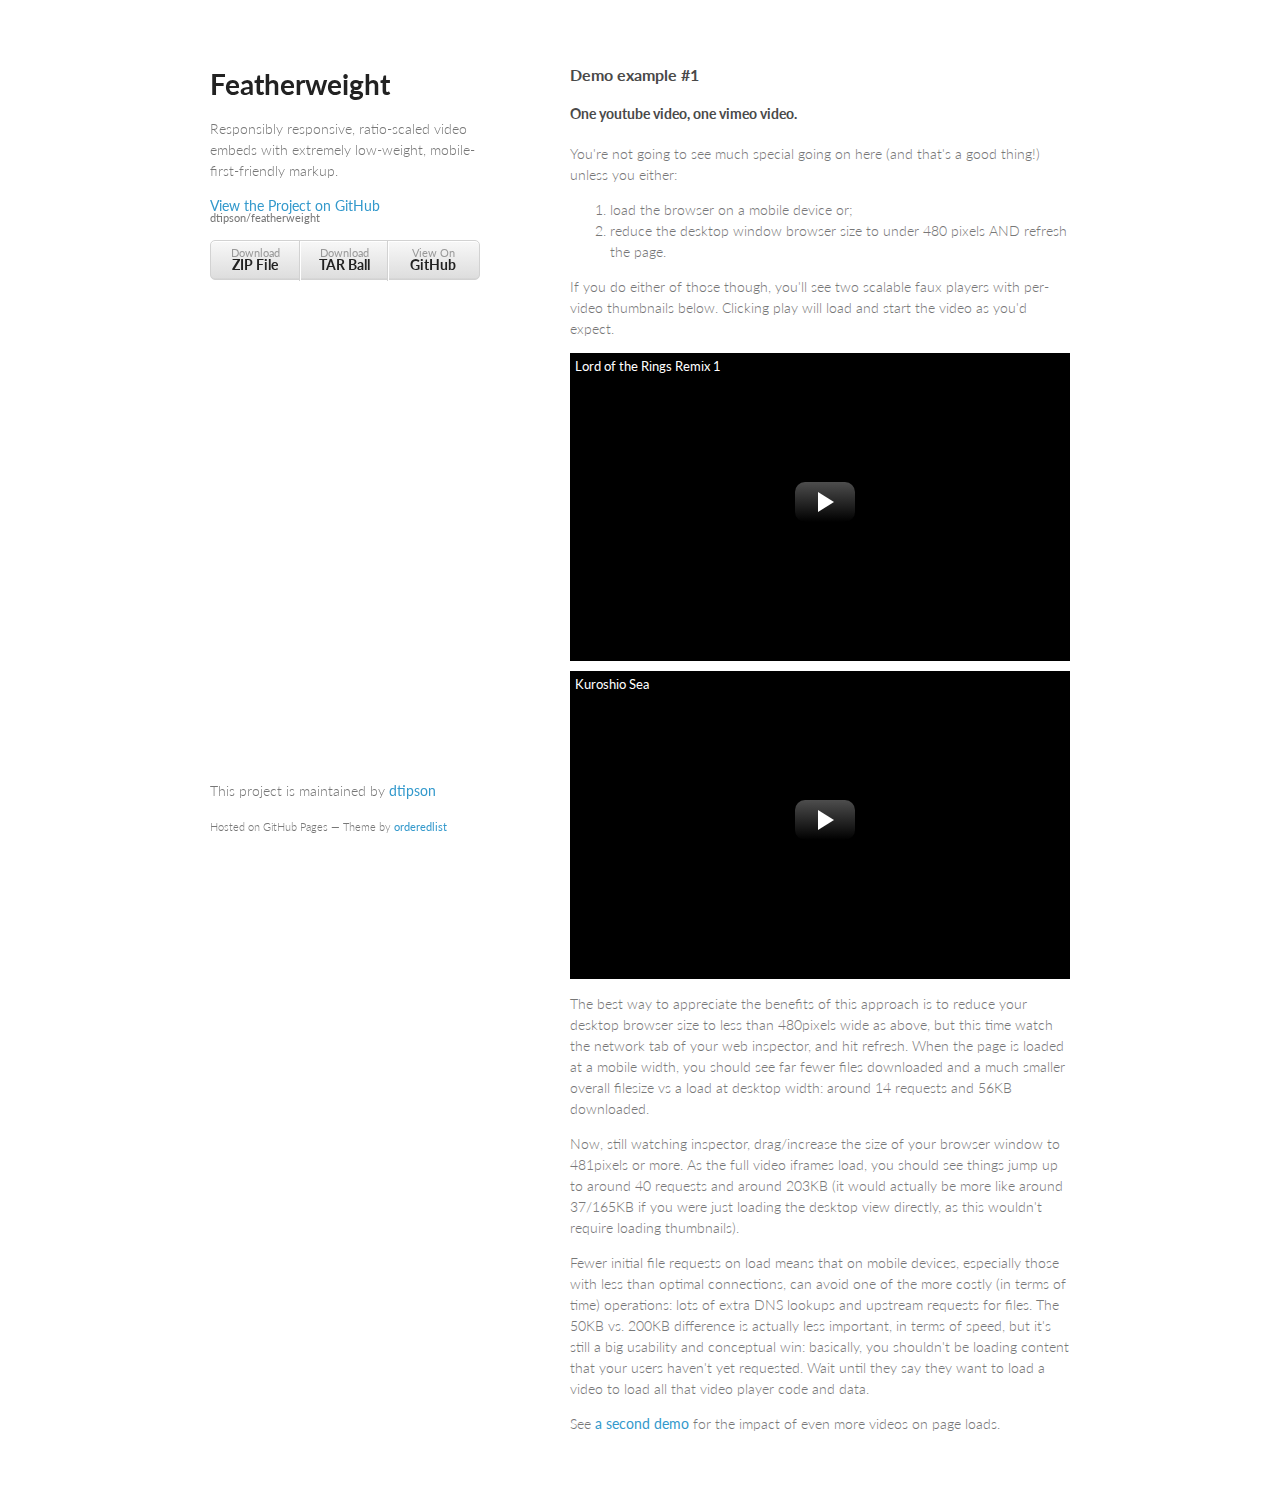
==== index.html @ 1261518e "docs" ====
<!doctype html>
<html>
  <head>
    <meta charset="utf-8">
    <meta http-equiv="X-UA-Compatible" content="chrome=1">
    <title>Featherweight by dtipson</title>

    <link rel="stylesheet" href="stylesheets/styles.css">
    <link rel="stylesheet" href="stylesheets/pygment_trac.css">
    <meta name="viewport" content="width=device-width, initial-scale=1, user-scalable=no">
    <!--[if lt IE 9]>
    <script src="//html5shiv.googlecode.com/svn/trunk/html5.js"></script>
    <![endif]-->
		<link rel="stylesheet" href="css/example.css">        
        <script src="js/lib/modernizr.all.js"></script>    
  </head>
  <body>
    <div class="wrapper">
      <header>
        <h1>Featherweight</h1>
        <p>Responsibly responsive, ratio-scaled video embeds with extremely low-weight, mobile-first-friendly markup.</p>

        <p class="view"><a href="https://github.com/dtipson/featherweight">View the Project on GitHub <small>dtipson/featherweight</small></a></p>


        <ul>
          <li><a href="https://github.com/dtipson/featherweight/zipball/master">Download <strong>ZIP File</strong></a></li>
          <li><a href="https://github.com/dtipson/featherweight/tarball/master">Download <strong>TAR Ball</strong></a></li>
          <li><a href="https://github.com/dtipson/featherweight">View On <strong>GitHub</strong></a></li>
        </ul>
      </header>
      <section>
        <h3>Demo example #1</h3>
		<h4>One youtube video, one vimeo video.</h4>
		<p>You're not going to see much special going on here (and that's a good thing!) unless you either: 
		<p>
			<ol>
				<li>load the browser on a mobile device or;</li>
				<li>reduce the desktop window browser size to under 480 pixels AND refresh the page.</li>
			</ol>
		</p>
		<p>If you do either of those though, you'll see two scalable faux players with per-video thumbnails below. Clicking play will load and start the video as you'd expect.</p>
	<div style="margin:10px auto;">		
		<figure class="intrinsic">
			<a href="https://www.youtube.com/watch?v=Q_Co7er4Vuk&fs=1&rel=0">
				<figcaption>Lord of the Rings Remix 1</figcaption>
			</a>
		</figure>
	</div>
	<div style="margin:10px auto;">		
		<figure class="intrinsic">
			<a href="https://player.vimeo.com/video/5606758?title=0&amp;byline=0&amp;portrait=0&amp;color=ffffff">
				<figcaption>Kuroshio Sea</figcaption>
			</a>
		</figure>	
	</div>
	
	<p>The best way to appreciate the benefits of this approach is to reduce your desktop browser size to less than 480pixels wide as above, but this time watch the network tab of your web inspector, and hit refresh. When the page is loaded at a mobile width, you should see far fewer files downloaded and a much smaller overall filesize vs a load at desktop width: around 14 requests and 56KB downloaded.</p>
	<p>Now, still watching inspector, drag/increase the size of your browser window to 481pixels or more. As the full video iframes load, you should see things jump up to around 40 requests and around 203KB (it would actually be more like around 37/165KB if you were just loading the desktop view directly, as this wouldn't require loading thumbnails).</p>
	<p>Fewer initial file requests on load means that on mobile devices, especially those with less than optimal connections, can avoid one of the more costly (in terms of time) operations: lots of extra DNS lookups and upstream requests for files. The 50KB vs. 200KB difference is actually less important, in terms of speed, but it's still a big usability and conceptual win: basically, you shouldn't be loading content that your users haven't yet requested. Wait until they say they want to load a video to load all that video player code and data.</p>
	<p>See <a href="more.html">a second demo</a> for the impact of even more videos on page loads.</p>
      </section>
      <footer>
        <p>This project is maintained by <a href="https://github.com/dtipson">dtipson</a></p>
        <p><small>Hosted on GitHub Pages &mdash; Theme by <a href="https://github.com/orderedlist">orderedlist</a></small></p>
      </footer>
    </div>
        <script src="https://ajax.googleapis.com/ajax/libs/jquery/1.9.0/jquery.min.js"></script>
        <script>window.jQuery || document.write('<script src="js/lib/jquery-1.9.1.min.js"><\/script>')</script>
		<script src="https://raw.github.com/dtipson/featherweight/master/js/featherweight.min.js"></script>    
    <script src="javascripts/scale.fix.js"></script>
    
  </body>
</html>
---- stylesheets/styles.css ----
@import url(https://fonts.googleapis.com/css?family=Lato:300italic,700italic,300,700);

body {
  padding:50px;
  font:14px/1.5 Lato, "Helvetica Neue", Helvetica, Arial, sans-serif;
  color:#777;
  font-weight:300;
}

h1, h2, h3, h4, h5, h6 {
  color:#222;
  margin:0 0 20px;
}

p, ul, ol, table, pre, dl {
  margin:0 0 20px;
}

h1, h2, h3 {
  line-height:1.1;
}

h1 {
  font-size:28px;
}

h2 {
  color:#393939;
}

h3, h4, h5, h6 {
  color:#494949;
}

a {
  color:#39c;
  font-weight:400;
  text-decoration:none;
}

a small {
  font-size:11px;
  color:#777;
  margin-top:-0.6em;
  display:block;
}

.wrapper {
  width:860px;
  margin:0 auto;
}

blockquote {
  border-left:1px solid #e5e5e5;
  margin:0;
  padding:0 0 0 20px;
  font-style:italic;
}

code, pre {
  font-family:Monaco, Bitstream Vera Sans Mono, Lucida Console, Terminal;
  color:#333;
  font-size:12px;
}

pre {
  padding:8px 15px;
  background: #f8f8f8;  
  border-radius:5px;
  border:1px solid #e5e5e5;
  overflow-x: auto;
}

table {
  width:100%;
  border-collapse:collapse;
}

th, td {
  text-align:left;
  padding:5px 10px;
  border-bottom:1px solid #e5e5e5;
}

dt {
  color:#444;
  font-weight:700;
}

th {
  color:#444;
}

img {
  max-width:100%;
}

header {
  width:270px;
  float:left;
  position:fixed;
}

header ul {
  list-style:none;
  height:40px;
  
  padding:0;
  
  background: #eee;
  background: -moz-linear-gradient(top, #f8f8f8 0%, #dddddd 100%);
  background: -webkit-gradient(linear, left top, left bottom, color-stop(0%,#f8f8f8), color-stop(100%,#dddddd));
  background: -webkit-linear-gradient(top, #f8f8f8 0%,#dddddd 100%);
  background: -o-linear-gradient(top, #f8f8f8 0%,#dddddd 100%);
  background: -ms-linear-gradient(top, #f8f8f8 0%,#dddddd 100%);
  background: linear-gradient(top, #f8f8f8 0%,#dddddd 100%);
  
  border-radius:5px;
  border:1px solid #d2d2d2;
  box-shadow:inset #fff 0 1px 0, inset rgba(0,0,0,0.03) 0 -1px 0;
  width:270px;
}

header li {
  width:89px;
  float:left;
  border-right:1px solid #d2d2d2;
  height:40px;
}

header ul a {
  line-height:1;
  font-size:11px;
  color:#999;
  display:block;
  text-align:center;
  padding-top:6px;
  height:40px;
}

strong {
  color:#222;
  font-weight:700;
}

header ul li + li {
  width:88px;
  border-left:1px solid #fff;
}

header ul li + li + li {
  border-right:none;
  width:89px;
}

header ul a strong {
  font-size:14px;
  display:block;
  color:#222;
}

section {
  width:500px;
  float:right;
  padding-bottom:50px;
}

small {
  font-size:11px;
}

hr {
  border:0;
  background:#e5e5e5;
  height:1px;
  margin:0 0 20px;
}

footer {
  width:270px;
  float:left;
  position:fixed;
  bottom:50px;
}

@media print, screen and (max-width: 960px) {
  
  div.wrapper {
    width:auto;
    margin:0;
  }
  
  header, section, footer {
    float:none;
    position:static;
    width:auto;
  }
  
  header {
    padding-right:320px;
  }
  
  section {
    border:1px solid #e5e5e5;
    border-width:1px 0;
    padding:20px 0;
    margin:0 0 20px;
  }
  
  header a small {
    display:inline;
  }
  
  header ul {
    position:absolute;
    right:50px;
    top:52px;
  }
}

@media print, screen and (max-width: 720px) {
  body {
    word-wrap:break-word;
  }
  
  header {
    padding:0;
  }
  
  header ul, header p.view {
    position:static;
  }
  
  pre, code {
    word-wrap:normal;
  }
}

@media print, screen and (max-width: 480px) {
  body {
    padding:15px;
  }
  
  header ul {
    display:none;
  }
}

@media print {
  body {
    padding:0.4in;
    font-size:12pt;
    color:#444;
  }
}
---- stylesheets/pygment_trac.css ----
.highlight  { background: #ffffff; }
.highlight .c { color: #999988; font-style: italic } /* Comment */
.highlight .err { color: #a61717; background-color: #e3d2d2 } /* Error */
.highlight .k { font-weight: bold } /* Keyword */
.highlight .o { font-weight: bold } /* Operator */
.highlight .cm { color: #999988; font-style: italic } /* Comment.Multiline */
.highlight .cp { color: #999999; font-weight: bold } /* Comment.Preproc */
.highlight .c1 { color: #999988; font-style: italic } /* Comment.Single */
.highlight .cs { color: #999999; font-weight: bold; font-style: italic } /* Comment.Special */
.highlight .gd { color: #000000; background-color: #ffdddd } /* Generic.Deleted */
.highlight .gd .x { color: #000000; background-color: #ffaaaa } /* Generic.Deleted.Specific */
.highlight .ge { font-style: italic } /* Generic.Emph */
.highlight .gr { color: #aa0000 } /* Generic.Error */
.highlight .gh { color: #999999 } /* Generic.Heading */
.highlight .gi { color: #000000; background-color: #ddffdd } /* Generic.Inserted */
.highlight .gi .x { color: #000000; background-color: #aaffaa } /* Generic.Inserted.Specific */
.highlight .go { color: #888888 } /* Generic.Output */
.highlight .gp { color: #555555 } /* Generic.Prompt */
.highlight .gs { font-weight: bold } /* Generic.Strong */
.highlight .gu { color: #800080; font-weight: bold; } /* Generic.Subheading */
.highlight .gt { color: #aa0000 } /* Generic.Traceback */
.highlight .kc { font-weight: bold } /* Keyword.Constant */
.highlight .kd { font-weight: bold } /* Keyword.Declaration */
.highlight .kn { font-weight: bold } /* Keyword.Namespace */
.highlight .kp { font-weight: bold } /* Keyword.Pseudo */
.highlight .kr { font-weight: bold } /* Keyword.Reserved */
.highlight .kt { color: #445588; font-weight: bold } /* Keyword.Type */
.highlight .m { color: #009999 } /* Literal.Number */
.highlight .s { color: #d14 } /* Literal.String */
.highlight .na { color: #008080 } /* Name.Attribute */
.highlight .nb { color: #0086B3 } /* Name.Builtin */
.highlight .nc { color: #445588; font-weight: bold } /* Name.Class */
.highlight .no { color: #008080 } /* Name.Constant */
.highlight .ni { color: #800080 } /* Name.Entity */
.highlight .ne { color: #990000; font-weight: bold } /* Name.Exception */
.highlight .nf { color: #990000; font-weight: bold } /* Name.Function */
.highlight .nn { color: #555555 } /* Name.Namespace */
.highlight .nt { color: #000080 } /* Name.Tag */
.highlight .nv { color: #008080 } /* Name.Variable */
.highlight .ow { font-weight: bold } /* Operator.Word */
.highlight .w { color: #bbbbbb } /* Text.Whitespace */
.highlight .mf { color: #009999 } /* Literal.Number.Float */
.highlight .mh { color: #009999 } /* Literal.Number.Hex */
.highlight .mi { color: #009999 } /* Literal.Number.Integer */
.highlight .mo { color: #009999 } /* Literal.Number.Oct */
.highlight .sb { color: #d14 } /* Literal.String.Backtick */
.highlight .sc { color: #d14 } /* Literal.String.Char */
.highlight .sd { color: #d14 } /* Literal.String.Doc */
.highlight .s2 { color: #d14 } /* Literal.String.Double */
.highlight .se { color: #d14 } /* Literal.String.Escape */
.highlight .sh { color: #d14 } /* Literal.String.Heredoc */
.highlight .si { color: #d14 } /* Literal.String.Interpol */
.highlight .sx { color: #d14 } /* Literal.String.Other */
.highlight .sr { color: #009926 } /* Literal.String.Regex */
.highlight .s1 { color: #d14 } /* Literal.String.Single */
.highlight .ss { color: #990073 } /* Literal.String.Symbol */
.highlight .bp { color: #999999 } /* Name.Builtin.Pseudo */
.highlight .vc { color: #008080 } /* Name.Variable.Class */
.highlight .vg { color: #008080 } /* Name.Variable.Global */
.highlight .vi { color: #008080 } /* Name.Variable.Instance */
.highlight .il { color: #009999 } /* Literal.Number.Integer.Long */

.type-csharp .highlight .k { color: #0000FF }
.type-csharp .highlight .kt { color: #0000FF }
.type-csharp .highlight .nf { color: #000000; font-weight: normal }
.type-csharp .highlight .nc { color: #2B91AF }
.type-csharp .highlight .nn { color: #000000 }
.type-csharp .highlight .s { color: #A31515 }
.type-csharp .highlight .sc { color: #A31515 }
---- css/example.css ----
/* normalize.css v1.1.0 | MIT License | git.io/normalize */article,aside,details,figcaption,figure,footer,header,hgroup,main,nav,section,summary{display:block}audio,canvas,video{display:inline-block;*display:inline;*zoom:1}audio:not([controls]){display:none;height:0}[hidden]{display:none}html{font-size:100%;-webkit-text-size-adjust:100%;-ms-text-size-adjust:100%}html,button,input,select,textarea{font-family:sans-serif}body{margin:0}a:focus{outline:thin dotted}a:active,a:hover{outline:0}h1{font-size:2em;margin:0.67em 0}h2{font-size:1.5em;margin:0.83em 0}h3{font-size:1.17em;margin:1em 0}h4{font-size:1em;margin:1.33em 0}h5{font-size:0.83em;margin:1.67em 0}h6{font-size:0.67em;margin:2.33em 0}abbr[title]{border-bottom:1px dotted}b,strong{font-weight:bold}blockquote{margin:1em 40px}dfn{font-style:italic}hr{-moz-box-sizing:content-box;box-sizing:content-box;height:0}mark{background:#ff0;color:#000}p,pre{margin:1em 0}code,kbd,pre,samp{font-family:monospace,serif;_font-family:"courier new",monospace;font-size:1em}pre{white-space:pre;white-space:pre-wrap;word-wrap:break-word}q{quotes:none}q:before,q:after{content:'';content:none}small{font-size:80%}sub,sup{font-size:75%;line-height:0;position:relative;vertical-align:baseline}sup{top:-0.5em}sub{bottom:-0.25em}dl,menu,ol,ul{margin:1em 0}dd{margin:0 0 0 40px}menu,ol,ul{padding:0 0 0 40px}nav ul,nav ol{list-style:none;list-style-image:none}img{border:0;-ms-interpolation-mode:bicubic}svg:not(:root){overflow:hidden}figure{margin:0}form{margin:0}fieldset{border:1px solid silver;margin:0 2px;padding:0.35em 0.625em 0.75em}legend{border:0;padding:0;white-space:normal;*margin-left:-7px}button,input,select,textarea{font-size:100%;margin:0;vertical-align:baseline;*vertical-align:middle}button,input{line-height:normal}button,select{text-transform:none}button,html input[type="button"],input[type="reset"],input[type="submit"]{-webkit-appearance:button;cursor:pointer;*overflow:visible}button[disabled],html input[disabled]{cursor:default}input[type="checkbox"],input[type="radio"]{box-sizing:border-box;padding:0;*height:13px;*width:13px}input[type="search"]{-webkit-appearance:textfield;-moz-box-sizing:content-box;-webkit-box-sizing:content-box;box-sizing:content-box}input[type="search"]::-webkit-search-cancel-button,input[type="search"]::-webkit-search-decoration{-webkit-appearance:none}button::-moz-focus-inner,input::-moz-focus-inner{border:0;padding:0}textarea{overflow:auto;vertical-align:top}table{border-collapse:collapse;border-spacing:0}.intrinsic{padding-top:25px}*{-moz-box-sizing:border-box;-webkit-box-sizing:border-box;box-sizing:border-box}.intrinsic{position:relative;height:0;padding-bottom:56.62%}.intrinsic a,.intrinsic div,.intrinsic object,.intrinsic embed,.intrinsic iframe{position:absolute;top:0;left:0;width:100% !important;height:100% !important}* html .intrinsic{margin-bottom:45px;margin-bot\tom:0}.intrinsic figcaption,.intrinsic:before,.intrinsic:after{z-index:1}.intrinsic div,.intrinsic object,.intrinsic embed,.intrinsic iframe{z-index:3}.intrinsic a{display:block;overflow:hidden;background:black;text-decoration:none;background-color:black;background-size:cover;background-repeat:no-repeat;background-position:0 -10px}.intrinsic a.loaded{background-image:none !important}.intrinsic a.loaded:after,.intrinsic a.loaded:before{display:none}.intrinsic a:before{content:'';border-radius:10px;width:60px;height:40px;background:rgba(0,0,0,0.8);background-image:-moz-linear-gradient(bottom, rgba(0,0,0,0.3) 0, rgba(255,255,255,0.3) 100%);background-image:-o-linear-gradient(bottom, rgba(0,0,0,0.3) 0, rgba(255,255,255,0.3) 100%);background-image:-webkit-gradient(linear, left bottom, left top, color-stop(0, rgba(0,0,0,0.3)), color-stop(1, rgba(255,255,255,0.3)));background-image:-webkit-linear-gradient(bottom, rgba(0,0,0,0.3) 0, rgba(255,255,255,0.3) 100%);background-image:-ms-linear-gradient(bottom, rgba(0,0,0,0.3) 0, rgba(255,255,255,0.3) 100%);background-image:linear-gradient(bottom, rgba(0,0,0,0.3) 0, rgba(255,255,255,0.3) 100%);position:absolute;top:50%;left:50%;margin-left:-25px;margin-top:-25px}.intrinsic a:hover:before{background-color:rgba(200,0,0,0.8)}.intrinsic a:after{content:"";position:absolute;left:50%;top:50%;border-bottom:10px solid transparent;border-left:16px solid #fff;border-top:10px solid transparent;margin-top:-15px;margin-left:-2px}.intrinsic figcaption{display:block;padding:5px;margin:0;color:white;background:rgba(0,0,0,0.8);font-size:90%;position:absolute;top:0;width:100%}@media (max-width: 479px){.intrinsic :target div,.intrinsic :target object,.intrinsic :target embed,.intrinsic :target iframe{display:block}.intrinsic a.loaded:before{display:block;content:'Loading...';color:white;width:80px;margin-left:-30px;text-align:center;line-height:40px;background:rgba(255,255,255,0.2)}}
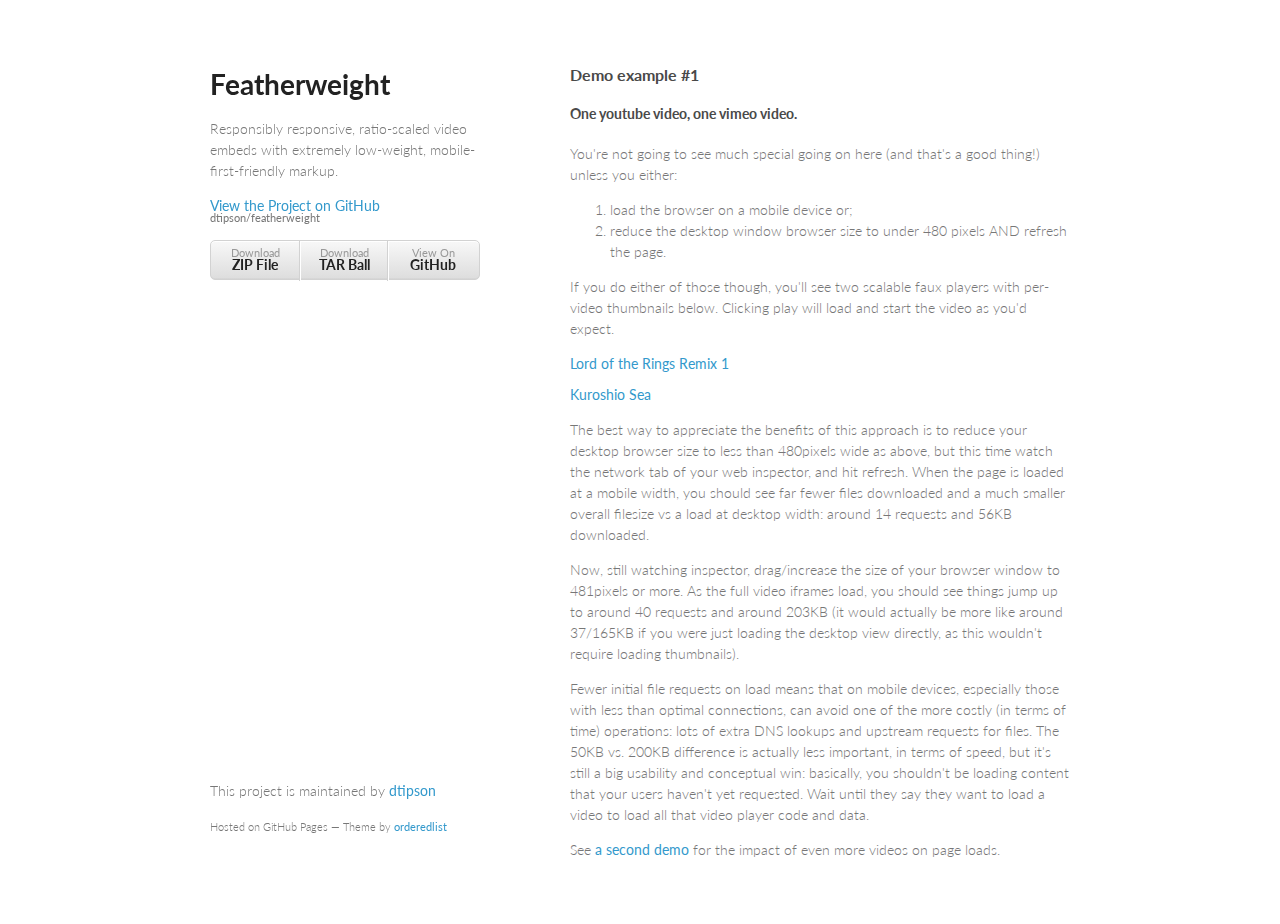
==== commit 025c9fd0: "fw classes" ====
--- a/index.html
+++ b/index.html
@@ -41,14 +41,14 @@
 		</p>
 		<p>If you do either of those though, you'll see two scalable faux players with per-video thumbnails below. Clicking play will load and start the video as you'd expect.</p>
 	<div style="margin:10px auto;">		
-		<figure class="intrinsic">
+		<figure class="fw-intrinsic">
 			<a href="https://www.youtube.com/watch?v=Q_Co7er4Vuk&fs=1&rel=0">
 				<figcaption>Lord of the Rings Remix 1</figcaption>
 			</a>
 		</figure>
 	</div>
 	<div style="margin:10px auto;">		
-		<figure class="intrinsic">
+		<figure class="fw-intrinsic">
 			<a href="https://player.vimeo.com/video/5606758?title=0&amp;byline=0&amp;portrait=0&amp;color=ffffff">
 				<figcaption>Kuroshio Sea</figcaption>
 			</a>
--- a/css/example.css
+++ b/css/example.css
@@ -1 +1 @@
-/* normalize.css v1.1.0 | MIT License | git.io/normalize */article,aside,details,figcaption,figure,footer,header,hgroup,main,nav,section,summary{display:block}audio,canvas,video{display:inline-block;*display:inline;*zoom:1}audio:not([controls]){display:none;height:0}[hidden]{display:none}html{font-size:100%;-webkit-text-size-adjust:100%;-ms-text-size-adjust:100%}html,button,input,select,textarea{font-family:sans-serif}body{margin:0}a:focus{outline:thin dotted}a:active,a:hover{outline:0}h1{font-size:2em;margin:0.67em 0}h2{font-size:1.5em;margin:0.83em 0}h3{font-size:1.17em;margin:1em 0}h4{font-size:1em;margin:1.33em 0}h5{font-size:0.83em;margin:1.67em 0}h6{font-size:0.67em;margin:2.33em 0}abbr[title]{border-bottom:1px dotted}b,strong{font-weight:bold}blockquote{margin:1em 40px}dfn{font-style:italic}hr{-moz-box-sizing:content-box;box-sizing:content-box;height:0}mark{background:#ff0;color:#000}p,pre{margin:1em 0}code,kbd,pre,samp{font-family:monospace,serif;_font-family:"courier new",monospace;font-size:1em}pre{white-space:pre;white-space:pre-wrap;word-wrap:break-word}q{quotes:none}q:before,q:after{content:'';content:none}small{font-size:80%}sub,sup{font-size:75%;line-height:0;position:relative;vertical-align:baseline}sup{top:-0.5em}sub{bottom:-0.25em}dl,menu,ol,ul{margin:1em 0}dd{margin:0 0 0 40px}menu,ol,ul{padding:0 0 0 40px}nav ul,nav ol{list-style:none;list-style-image:none}img{border:0;-ms-interpolation-mode:bicubic}svg:not(:root){overflow:hidden}figure{margin:0}form{margin:0}fieldset{border:1px solid silver;margin:0 2px;padding:0.35em 0.625em 0.75em}legend{border:0;padding:0;white-space:normal;*margin-left:-7px}button,input,select,textarea{font-size:100%;margin:0;vertical-align:baseline;*vertical-align:middle}button,input{line-height:normal}button,select{text-transform:none}button,html input[type="button"],input[type="reset"],input[type="submit"]{-webkit-appearance:button;cursor:pointer;*overflow:visible}button[disabled],html input[disabled]{cursor:default}input[type="checkbox"],input[type="radio"]{box-sizing:border-box;padding:0;*height:13px;*width:13px}input[type="search"]{-webkit-appearance:textfield;-moz-box-sizing:content-box;-webkit-box-sizing:content-box;box-sizing:content-box}input[type="search"]::-webkit-search-cancel-button,input[type="search"]::-webkit-search-decoration{-webkit-appearance:none}button::-moz-focus-inner,input::-moz-focus-inner{border:0;padding:0}textarea{overflow:auto;vertical-align:top}table{border-collapse:collapse;border-spacing:0}.intrinsic{padding-top:25px}*{-moz-box-sizing:border-box;-webkit-box-sizing:border-box;box-sizing:border-box}.intrinsic{position:relative;height:0;padding-bottom:56.62%}.intrinsic a,.intrinsic div,.intrinsic object,.intrinsic embed,.intrinsic iframe{position:absolute;top:0;left:0;width:100% !important;height:100% !important}* html .intrinsic{margin-bottom:45px;margin-bot\tom:0}.intrinsic figcaption,.intrinsic:before,.intrinsic:after{z-index:1}.intrinsic div,.intrinsic object,.intrinsic embed,.intrinsic iframe{z-index:3}.intrinsic a{display:block;overflow:hidden;background:black;text-decoration:none;background-color:black;background-size:cover;background-repeat:no-repeat;background-position:0 -10px}.intrinsic a.loaded{background-image:none !important}.intrinsic a.loaded:after,.intrinsic a.loaded:before{display:none}.intrinsic a:before{content:'';border-radius:10px;width:60px;height:40px;background:rgba(0,0,0,0.8);background-image:-moz-linear-gradient(bottom, rgba(0,0,0,0.3) 0, rgba(255,255,255,0.3) 100%);background-image:-o-linear-gradient(bottom, rgba(0,0,0,0.3) 0, rgba(255,255,255,0.3) 100%);background-image:-webkit-gradient(linear, left bottom, left top, color-stop(0, rgba(0,0,0,0.3)), color-stop(1, rgba(255,255,255,0.3)));background-image:-webkit-linear-gradient(bottom, rgba(0,0,0,0.3) 0, rgba(255,255,255,0.3) 100%);background-image:-ms-linear-gradient(bottom, rgba(0,0,0,0.3) 0, rgba(255,255,255,0.3) 100%);background-image:linear-gradient(bottom, rgba(0,0,0,0.3) 0, rgba(255,255,255,0.3) 100%);position:absolute;top:50%;left:50%;margin-left:-25px;margin-top:-25px}.intrinsic a:hover:before{background-color:rgba(200,0,0,0.8)}.intrinsic a:after{content:"";position:absolute;left:50%;top:50%;border-bottom:10px solid transparent;border-left:16px solid #fff;border-top:10px solid transparent;margin-top:-15px;margin-left:-2px}.intrinsic figcaption{display:block;padding:5px;margin:0;color:white;background:rgba(0,0,0,0.8);font-size:90%;position:absolute;top:0;width:100%}@media (max-width: 479px){.intrinsic :target div,.intrinsic :target object,.intrinsic :target embed,.intrinsic :target iframe{display:block}.intrinsic a.loaded:before{display:block;content:'Loading...';color:white;width:80px;margin-left:-30px;text-align:center;line-height:40px;background:rgba(255,255,255,0.2)}}
+/* normalize.css v1.1.0 | MIT License | git.io/normalize */article,aside,details,figcaption,figure,footer,header,hgroup,main,nav,section,summary{display:block}audio,canvas,video{display:inline-block;*display:inline;*zoom:1}audio:not([controls]){display:none;height:0}[hidden]{display:none}html{font-size:100%;-webkit-text-size-adjust:100%;-ms-text-size-adjust:100%}html,button,input,select,textarea{font-family:sans-serif}body{margin:0}a:focus{outline:thin dotted}a:active,a:hover{outline:0}h1{font-size:2em;margin:0.67em 0}h2{font-size:1.5em;margin:0.83em 0}h3{font-size:1.17em;margin:1em 0}h4{font-size:1em;margin:1.33em 0}h5{font-size:0.83em;margin:1.67em 0}h6{font-size:0.67em;margin:2.33em 0}abbr[title]{border-bottom:1px dotted}b,strong{font-weight:bold}blockquote{margin:1em 40px}dfn{font-style:italic}hr{-moz-box-sizing:content-box;box-sizing:content-box;height:0}mark{background:#ff0;color:#000}p,pre{margin:1em 0}code,kbd,pre,samp{font-family:monospace,serif;_font-family:"courier new",monospace;font-size:1em}pre{white-space:pre;white-space:pre-wrap;word-wrap:break-word}q{quotes:none}q:before,q:after{content:'';content:none}small{font-size:80%}sub,sup{font-size:75%;line-height:0;position:relative;vertical-align:baseline}sup{top:-0.5em}sub{bottom:-0.25em}dl,menu,ol,ul{margin:1em 0}dd{margin:0 0 0 40px}menu,ol,ul{padding:0 0 0 40px}nav ul,nav ol{list-style:none;list-style-image:none}img{border:0;-ms-interpolation-mode:bicubic}svg:not(:root){overflow:hidden}figure{margin:0}form{margin:0}fieldset{border:1px solid silver;margin:0 2px;padding:0.35em 0.625em 0.75em}legend{border:0;padding:0;white-space:normal;*margin-left:-7px}button,input,select,textarea{font-size:100%;margin:0;vertical-align:baseline;*vertical-align:middle}button,input{line-height:normal}button,select{text-transform:none}button,html input[type="button"],input[type="reset"],input[type="submit"]{-webkit-appearance:button;cursor:pointer;*overflow:visible}button[disabled],html input[disabled]{cursor:default}input[type="checkbox"],input[type="radio"]{box-sizing:border-box;padding:0;*height:13px;*width:13px}input[type="search"]{-webkit-appearance:textfield;-moz-box-sizing:content-box;-webkit-box-sizing:content-box;box-sizing:content-box}input[type="search"]::-webkit-search-cancel-button,input[type="search"]::-webkit-search-decoration{-webkit-appearance:none}button::-moz-focus-inner,input::-moz-focus-inner{border:0;padding:0}textarea{overflow:auto;vertical-align:top}table{border-collapse:collapse;border-spacing:0}.intrinsic{padding-top:25px}*{-moz-box-sizing:border-box;-webkit-box-sizing:border-box;box-sizing:border-box}.intrinsic{position:relative;height:0;padding-bottom:56.62%}.intrinsic a,.intrinsic div,.intrinsic object,.intrinsic embed,.intrinsic iframe{position:absolute;top:0;left:0;width:100% !important;height:100% !important}.intrinsic figcaption,.intrinsic:before,.intrinsic:after{z-index:1}.intrinsic div,.intrinsic object,.intrinsic embed,.intrinsic iframe{z-index:3}.intrinsic a{display:block;overflow:hidden;background:black;text-decoration:none;background-color:black;background-size:cover;background-repeat:no-repeat;background-position:0 -10px}.intrinsic a.loaded{background-image:none !important}.intrinsic a.loaded:after,.intrinsic a.loaded:before{display:none}.intrinsic a:before{content:'';border-radius:10px;width:60px;height:40px;background:rgba(0,0,0,0.8);background-image:-moz-linear-gradient(bottom, rgba(0,0,0,0.3) 0, rgba(255,255,255,0.3) 100%);background-image:-o-linear-gradient(bottom, rgba(0,0,0,0.3) 0, rgba(255,255,255,0.3) 100%);background-image:-webkit-gradient(linear, left bottom, left top, color-stop(0, rgba(0,0,0,0.3)), color-stop(1, rgba(255,255,255,0.3)));background-image:-webkit-linear-gradient(bottom, rgba(0,0,0,0.3) 0, rgba(255,255,255,0.3) 100%);background-image:-ms-linear-gradient(bottom, rgba(0,0,0,0.3) 0, rgba(255,255,255,0.3) 100%);background-image:linear-gradient(bottom, rgba(0,0,0,0.3) 0, rgba(255,255,255,0.3) 100%);position:absolute;top:50%;left:50%;margin-left:-25px;margin-top:-25px}.intrinsic a:hover:before{background-color:rgba(200,0,0,0.8)}.intrinsic a:after{content:"";position:absolute;left:50%;top:50%;border-bottom:10px solid transparent;border-left:16px solid #fff;border-top:10px solid transparent;margin-top:-15px;margin-left:-2px}.intrinsic figcaption{display:block;padding:5px;margin:0;color:white;background:rgba(0,0,0,0.8);font-size:90%;position:absolute;top:0;width:100%}@media (max-width: 480px){.intrinsic :target div,.intrinsic :target object,.intrinsic :target embed,.intrinsic :target iframe{display:block}.intrinsic a.loaded:before{display:block;content:'Loading...';color:white;width:80px;margin-left:-30px;text-align:center;line-height:40px;background:rgba(255,255,255,0.2)}}
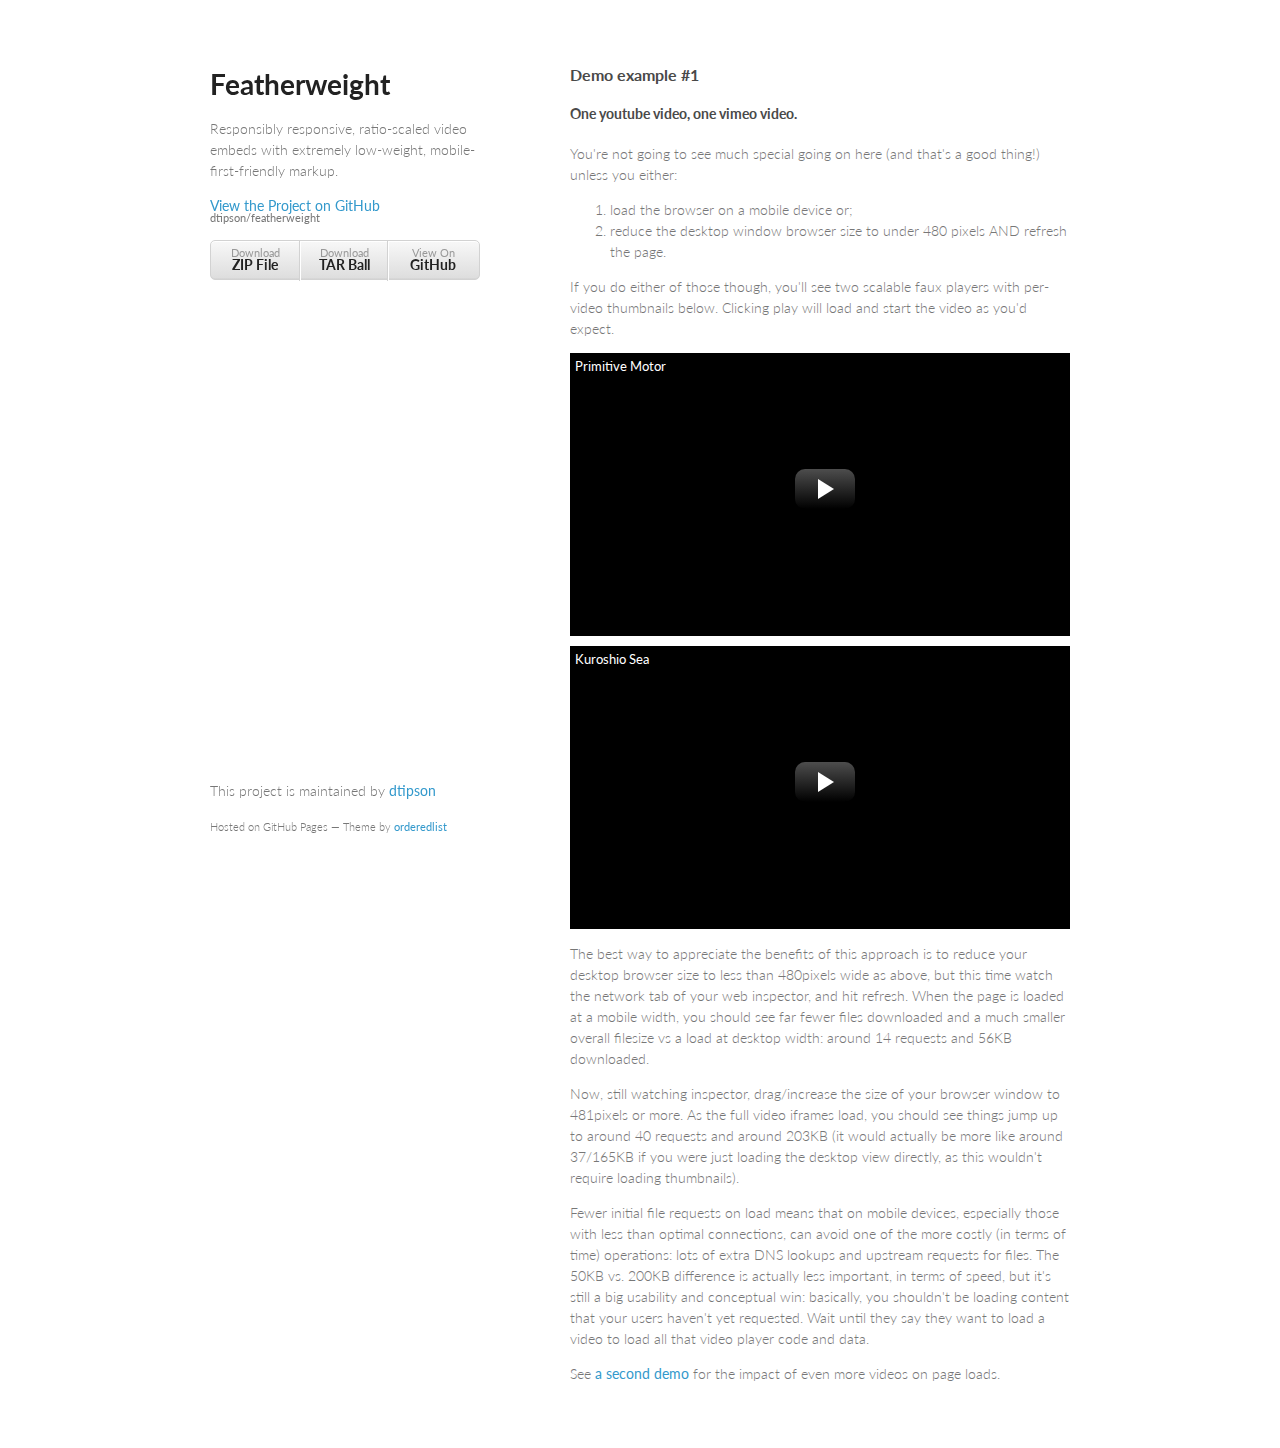
==== commit 108fdcd0: "better example videos" ====
--- a/index.html
+++ b/index.html
@@ -42,8 +42,8 @@
 		<p>If you do either of those though, you'll see two scalable faux players with per-video thumbnails below. Clicking play will load and start the video as you'd expect.</p>
 	<div style="margin:10px auto;">		
 		<figure class="fw-intrinsic">
-			<a href="https://www.youtube.com/watch?v=Q_Co7er4Vuk&fs=1&rel=0">
-				<figcaption>Lord of the Rings Remix 1</figcaption>
+			<a href="https://www.youtube.com/watch?v=d22BeBhk1nY&fs=1&rel=0">
+				<figcaption>Primitive Motor</figcaption>
 			</a>
 		</figure>
 	</div>
--- a/css/example.css
+++ b/css/example.css
@@ -1 +1 @@
-/* normalize.css v1.1.0 | MIT License | git.io/normalize */article,aside,details,figcaption,figure,footer,header,hgroup,main,nav,section,summary{display:block}audio,canvas,video{display:inline-block;*display:inline;*zoom:1}audio:not([controls]){display:none;height:0}[hidden]{display:none}html{font-size:100%;-webkit-text-size-adjust:100%;-ms-text-size-adjust:100%}html,button,input,select,textarea{font-family:sans-serif}body{margin:0}a:focus{outline:thin dotted}a:active,a:hover{outline:0}h1{font-size:2em;margin:0.67em 0}h2{font-size:1.5em;margin:0.83em 0}h3{font-size:1.17em;margin:1em 0}h4{font-size:1em;margin:1.33em 0}h5{font-size:0.83em;margin:1.67em 0}h6{font-size:0.67em;margin:2.33em 0}abbr[title]{border-bottom:1px dotted}b,strong{font-weight:bold}blockquote{margin:1em 40px}dfn{font-style:italic}hr{-moz-box-sizing:content-box;box-sizing:content-box;height:0}mark{background:#ff0;color:#000}p,pre{margin:1em 0}code,kbd,pre,samp{font-family:monospace,serif;_font-family:"courier new",monospace;font-size:1em}pre{white-space:pre;white-space:pre-wrap;word-wrap:break-word}q{quotes:none}q:before,q:after{content:'';content:none}small{font-size:80%}sub,sup{font-size:75%;line-height:0;position:relative;vertical-align:baseline}sup{top:-0.5em}sub{bottom:-0.25em}dl,menu,ol,ul{margin:1em 0}dd{margin:0 0 0 40px}menu,ol,ul{padding:0 0 0 40px}nav ul,nav ol{list-style:none;list-style-image:none}img{border:0;-ms-interpolation-mode:bicubic}svg:not(:root){overflow:hidden}figure{margin:0}form{margin:0}fieldset{border:1px solid silver;margin:0 2px;padding:0.35em 0.625em 0.75em}legend{border:0;padding:0;white-space:normal;*margin-left:-7px}button,input,select,textarea{font-size:100%;margin:0;vertical-align:baseline;*vertical-align:middle}button,input{line-height:normal}button,select{text-transform:none}button,html input[type="button"],input[type="reset"],input[type="submit"]{-webkit-appearance:button;cursor:pointer;*overflow:visible}button[disabled],html input[disabled]{cursor:default}input[type="checkbox"],input[type="radio"]{box-sizing:border-box;padding:0;*height:13px;*width:13px}input[type="search"]{-webkit-appearance:textfield;-moz-box-sizing:content-box;-webkit-box-sizing:content-box;box-sizing:content-box}input[type="search"]::-webkit-search-cancel-button,input[type="search"]::-webkit-search-decoration{-webkit-appearance:none}button::-moz-focus-inner,input::-moz-focus-inner{border:0;padding:0}textarea{overflow:auto;vertical-align:top}table{border-collapse:collapse;border-spacing:0}.intrinsic{padding-top:25px}*{-moz-box-sizing:border-box;-webkit-box-sizing:border-box;box-sizing:border-box}.intrinsic{position:relative;height:0;padding-bottom:56.62%}.intrinsic a,.intrinsic div,.intrinsic object,.intrinsic embed,.intrinsic iframe{position:absolute;top:0;left:0;width:100% !important;height:100% !important}.intrinsic figcaption,.intrinsic:before,.intrinsic:after{z-index:1}.intrinsic div,.intrinsic object,.intrinsic embed,.intrinsic iframe{z-index:3}.intrinsic a{display:block;overflow:hidden;background:black;text-decoration:none;background-color:black;background-size:cover;background-repeat:no-repeat;background-position:0 -10px}.intrinsic a.loaded{background-image:none !important}.intrinsic a.loaded:after,.intrinsic a.loaded:before{display:none}.intrinsic a:before{content:'';border-radius:10px;width:60px;height:40px;background:rgba(0,0,0,0.8);background-image:-moz-linear-gradient(bottom, rgba(0,0,0,0.3) 0, rgba(255,255,255,0.3) 100%);background-image:-o-linear-gradient(bottom, rgba(0,0,0,0.3) 0, rgba(255,255,255,0.3) 100%);background-image:-webkit-gradient(linear, left bottom, left top, color-stop(0, rgba(0,0,0,0.3)), color-stop(1, rgba(255,255,255,0.3)));background-image:-webkit-linear-gradient(bottom, rgba(0,0,0,0.3) 0, rgba(255,255,255,0.3) 100%);background-image:-ms-linear-gradient(bottom, rgba(0,0,0,0.3) 0, rgba(255,255,255,0.3) 100%);background-image:linear-gradient(bottom, rgba(0,0,0,0.3) 0, rgba(255,255,255,0.3) 100%);position:absolute;top:50%;left:50%;margin-left:-25px;margin-top:-25px}.intrinsic a:hover:before{background-color:rgba(200,0,0,0.8)}.intrinsic a:after{content:"";position:absolute;left:50%;top:50%;border-bottom:10px solid transparent;border-left:16px solid #fff;border-top:10px solid transparent;margin-top:-15px;margin-left:-2px}.intrinsic figcaption{display:block;padding:5px;margin:0;color:white;background:rgba(0,0,0,0.8);font-size:90%;position:absolute;top:0;width:100%}@media (max-width: 480px){.intrinsic :target div,.intrinsic :target object,.intrinsic :target embed,.intrinsic :target iframe{display:block}.intrinsic a.loaded:before{display:block;content:'Loading...';color:white;width:80px;margin-left:-30px;text-align:center;line-height:40px;background:rgba(255,255,255,0.2)}}
+/* normalize.css v1.1.0 | MIT License | git.io/normalize */article,aside,details,figcaption,figure,footer,header,hgroup,main,nav,section,summary{display:block}audio,canvas,video{display:inline-block;*display:inline;*zoom:1}audio:not([controls]){display:none;height:0}[hidden]{display:none}html{font-size:100%;-webkit-text-size-adjust:100%;-ms-text-size-adjust:100%}html,button,input,select,textarea{font-family:sans-serif}body{margin:0}a:focus{outline:thin dotted}a:active,a:hover{outline:0}h1{font-size:2em;margin:0.67em 0}h2{font-size:1.5em;margin:0.83em 0}h3{font-size:1.17em;margin:1em 0}h4{font-size:1em;margin:1.33em 0}h5{font-size:0.83em;margin:1.67em 0}h6{font-size:0.67em;margin:2.33em 0}abbr[title]{border-bottom:1px dotted}b,strong{font-weight:bold}blockquote{margin:1em 40px}dfn{font-style:italic}hr{-moz-box-sizing:content-box;box-sizing:content-box;height:0}mark{background:#ff0;color:#000}p,pre{margin:1em 0}code,kbd,pre,samp{font-family:monospace,serif;_font-family:"courier new",monospace;font-size:1em}pre{white-space:pre;white-space:pre-wrap;word-wrap:break-word}q{quotes:none}q:before,q:after{content:'';content:none}small{font-size:80%}sub,sup{font-size:75%;line-height:0;position:relative;vertical-align:baseline}sup{top:-0.5em}sub{bottom:-0.25em}dl,menu,ol,ul{margin:1em 0}dd{margin:0 0 0 40px}menu,ol,ul{padding:0 0 0 40px}nav ul,nav ol{list-style:none;list-style-image:none}img{border:0;-ms-interpolation-mode:bicubic}svg:not(:root){overflow:hidden}figure{margin:0}form{margin:0}fieldset{border:1px solid silver;margin:0 2px;padding:0.35em 0.625em 0.75em}legend{border:0;padding:0;white-space:normal;*margin-left:-7px}button,input,select,textarea{font-size:100%;margin:0;vertical-align:baseline;*vertical-align:middle}button,input{line-height:normal}button,select{text-transform:none}button,html input[type="button"],input[type="reset"],input[type="submit"]{-webkit-appearance:button;cursor:pointer;*overflow:visible}button[disabled],html input[disabled]{cursor:default}input[type="checkbox"],input[type="radio"]{box-sizing:border-box;padding:0;*height:13px;*width:13px}input[type="search"]{-webkit-appearance:textfield;-moz-box-sizing:content-box;-webkit-box-sizing:content-box;box-sizing:content-box}input[type="search"]::-webkit-search-cancel-button,input[type="search"]::-webkit-search-decoration{-webkit-appearance:none}button::-moz-focus-inner,input::-moz-focus-inner{border:0;padding:0}textarea{overflow:auto;vertical-align:top}table{border-collapse:collapse;border-spacing:0}.fw-intrinsic{position:relative;height:0;padding-bottom:56.62%}.fw-intrinsic a,.fw-intrinsic div,.fw-intrinsic object,.fw-intrinsic embed,.fw-intrinsic iframe{position:absolute;top:0;left:0;width:100% !important;height:100% !important}.fw-intrinsic figcaption,.fw-intrinsic:before,.fw-intrinsic:after{z-index:1}.fw-intrinsic div,.fw-intrinsic object,.fw-intrinsic embed,.fw-intrinsic iframe{z-index:3}.fw-intrinsic a{display:block;overflow:hidden;background:black;text-decoration:none;background-color:black;background-size:cover;background-repeat:no-repeat;background-position:0 -10px}.fw-intrinsic a.loaded{background-image:none !important}.fw-intrinsic a.loaded:after,.fw-intrinsic a.loaded:before{display:none}.fw-intrinsic a:before{content:'';border-radius:10px;width:60px;height:40px;background:rgba(0,0,0,0.8);background-image:-moz-linear-gradient(bottom, rgba(0,0,0,0.3) 0, rgba(255,255,255,0.3) 100%);background-image:-o-linear-gradient(bottom, rgba(0,0,0,0.3) 0, rgba(255,255,255,0.3) 100%);background-image:-webkit-gradient(linear, left bottom, left top, color-stop(0, rgba(0,0,0,0.3)), color-stop(1, rgba(255,255,255,0.3)));background-image:-webkit-linear-gradient(bottom, rgba(0,0,0,0.3) 0, rgba(255,255,255,0.3) 100%);background-image:-ms-linear-gradient(bottom, rgba(0,0,0,0.3) 0, rgba(255,255,255,0.3) 100%);background-image:linear-gradient(bottom, rgba(0,0,0,0.3) 0, rgba(255,255,255,0.3) 100%);position:absolute;top:50%;left:50%;margin-left:-25px;margin-top:-25px}.fw-intrinsic a:hover:before{background-color:rgba(200,0,0,0.8)}.fw-intrinsic a:after{content:"";position:absolute;left:50%;top:50%;border-bottom:10px solid transparent;border-left:16px solid #fff;border-top:10px solid transparent;margin-top:-15px;margin-left:-2px}.fw-intrinsic figcaption{display:block;padding:5px;margin:0;color:white;background:rgba(0,0,0,0.8);font-size:90%;position:absolute;top:0;width:100%}@media (max-width: 480px){.fw-intrinsic :target div,.fw-intrinsic :target object,.fw-intrinsic :target embed,.fw-intrinsic :target iframe{display:block}.fw-intrinsic a.loaded:before{display:block;content:'Loading...';color:white;width:80px;margin-left:-30px;text-align:center;line-height:40px;background:rgba(255,255,255,0.2)}}.fw-ratio-chrome-30,.fw-ratio-unknown{padding-top:30px}@media (max-width: 480px){.fw-ratio-unknown{padding-top:30px}}.fw-ratio-nochrome{padding-top:0 !important}*{-moz-box-sizing:border-box;-webkit-box-sizing:border-box;box-sizing:border-box}
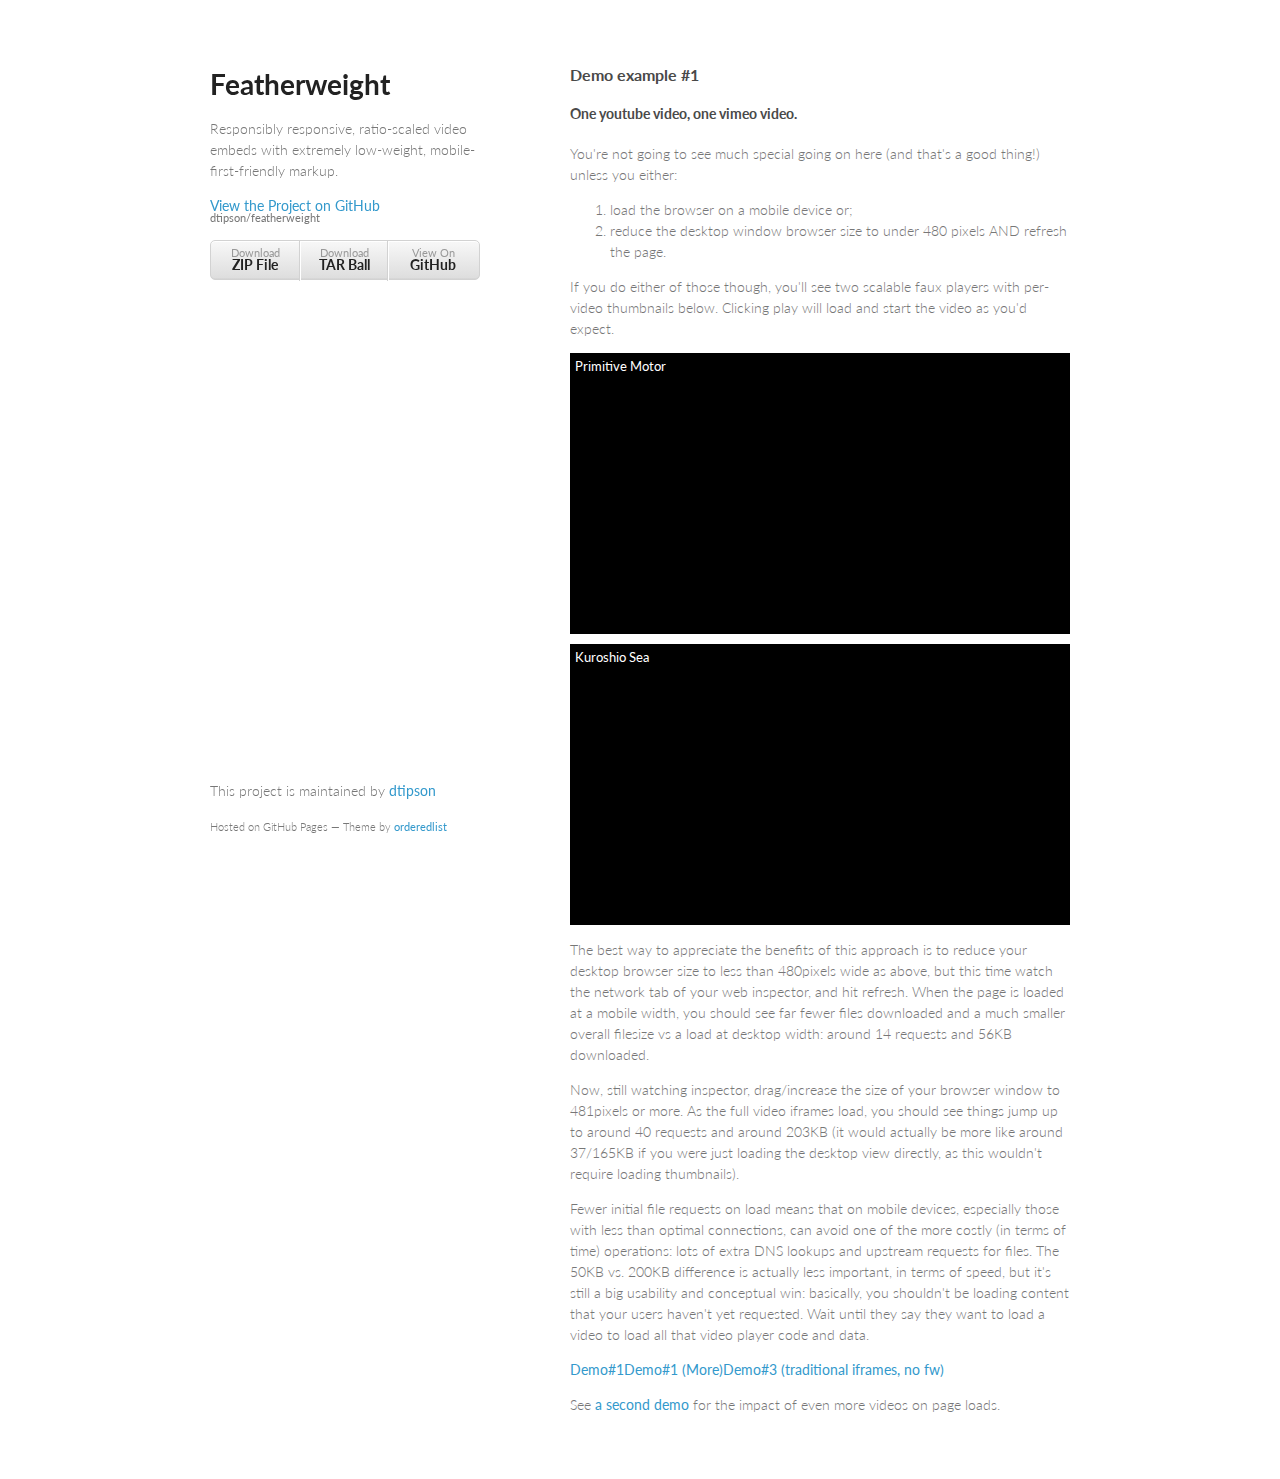
==== commit 03cbf68d: "iframe version" ====
--- a/index.html
+++ b/index.html
@@ -58,6 +58,7 @@
 	<p>The best way to appreciate the benefits of this approach is to reduce your desktop browser size to less than 480pixels wide as above, but this time watch the network tab of your web inspector, and hit refresh. When the page is loaded at a mobile width, you should see far fewer files downloaded and a much smaller overall filesize vs a load at desktop width: around 14 requests and 56KB downloaded.</p>
 	<p>Now, still watching inspector, drag/increase the size of your browser window to 481pixels or more. As the full video iframes load, you should see things jump up to around 40 requests and around 203KB (it would actually be more like around 37/165KB if you were just loading the desktop view directly, as this wouldn't require loading thumbnails).</p>
 	<p>Fewer initial file requests on load means that on mobile devices, especially those with less than optimal connections, can avoid one of the more costly (in terms of time) operations: lots of extra DNS lookups and upstream requests for files. The 50KB vs. 200KB difference is actually less important, in terms of speed, but it's still a big usability and conceptual win: basically, you shouldn't be loading content that your users haven't yet requested. Wait until they say they want to load a video to load all that video player code and data.</p>
+		<p><a href="index.html">Demo#1</a><a href="more.html">Demo#1 (More)</a><a href="iframe.html">Demo#3 (traditional iframes, no fw)</a></p>	
 	<p>See <a href="more.html">a second demo</a> for the impact of even more videos on page loads.</p>
       </section>
       <footer>
--- a/css/example.css
+++ b/css/example.css
@@ -1 +1,615 @@
-/* normalize.css v1.1.0 | MIT License | git.io/normalize */article,aside,details,figcaption,figure,footer,header,hgroup,main,nav,section,summary{display:block}audio,canvas,video{display:inline-block;*display:inline;*zoom:1}audio:not([controls]){display:none;height:0}[hidden]{display:none}html{font-size:100%;-webkit-text-size-adjust:100%;-ms-text-size-adjust:100%}html,button,input,select,textarea{font-family:sans-serif}body{margin:0}a:focus{outline:thin dotted}a:active,a:hover{outline:0}h1{font-size:2em;margin:0.67em 0}h2{font-size:1.5em;margin:0.83em 0}h3{font-size:1.17em;margin:1em 0}h4{font-size:1em;margin:1.33em 0}h5{font-size:0.83em;margin:1.67em 0}h6{font-size:0.67em;margin:2.33em 0}abbr[title]{border-bottom:1px dotted}b,strong{font-weight:bold}blockquote{margin:1em 40px}dfn{font-style:italic}hr{-moz-box-sizing:content-box;box-sizing:content-box;height:0}mark{background:#ff0;color:#000}p,pre{margin:1em 0}code,kbd,pre,samp{font-family:monospace,serif;_font-family:"courier new",monospace;font-size:1em}pre{white-space:pre;white-space:pre-wrap;word-wrap:break-word}q{quotes:none}q:before,q:after{content:'';content:none}small{font-size:80%}sub,sup{font-size:75%;line-height:0;position:relative;vertical-align:baseline}sup{top:-0.5em}sub{bottom:-0.25em}dl,menu,ol,ul{margin:1em 0}dd{margin:0 0 0 40px}menu,ol,ul{padding:0 0 0 40px}nav ul,nav ol{list-style:none;list-style-image:none}img{border:0;-ms-interpolation-mode:bicubic}svg:not(:root){overflow:hidden}figure{margin:0}form{margin:0}fieldset{border:1px solid silver;margin:0 2px;padding:0.35em 0.625em 0.75em}legend{border:0;padding:0;white-space:normal;*margin-left:-7px}button,input,select,textarea{font-size:100%;margin:0;vertical-align:baseline;*vertical-align:middle}button,input{line-height:normal}button,select{text-transform:none}button,html input[type="button"],input[type="reset"],input[type="submit"]{-webkit-appearance:button;cursor:pointer;*overflow:visible}button[disabled],html input[disabled]{cursor:default}input[type="checkbox"],input[type="radio"]{box-sizing:border-box;padding:0;*height:13px;*width:13px}input[type="search"]{-webkit-appearance:textfield;-moz-box-sizing:content-box;-webkit-box-sizing:content-box;box-sizing:content-box}input[type="search"]::-webkit-search-cancel-button,input[type="search"]::-webkit-search-decoration{-webkit-appearance:none}button::-moz-focus-inner,input::-moz-focus-inner{border:0;padding:0}textarea{overflow:auto;vertical-align:top}table{border-collapse:collapse;border-spacing:0}.fw-intrinsic{position:relative;height:0;padding-bottom:56.62%}.fw-intrinsic a,.fw-intrinsic div,.fw-intrinsic object,.fw-intrinsic embed,.fw-intrinsic iframe{position:absolute;top:0;left:0;width:100% !important;height:100% !important}.fw-intrinsic figcaption,.fw-intrinsic:before,.fw-intrinsic:after{z-index:1}.fw-intrinsic div,.fw-intrinsic object,.fw-intrinsic embed,.fw-intrinsic iframe{z-index:3}.fw-intrinsic a{display:block;overflow:hidden;background:black;text-decoration:none;background-color:black;background-size:cover;background-repeat:no-repeat;background-position:0 -10px}.fw-intrinsic a.loaded{background-image:none !important}.fw-intrinsic a.loaded:after,.fw-intrinsic a.loaded:before{display:none}.fw-intrinsic a:before{content:'';border-radius:10px;width:60px;height:40px;background:rgba(0,0,0,0.8);background-image:-moz-linear-gradient(bottom, rgba(0,0,0,0.3) 0, rgba(255,255,255,0.3) 100%);background-image:-o-linear-gradient(bottom, rgba(0,0,0,0.3) 0, rgba(255,255,255,0.3) 100%);background-image:-webkit-gradient(linear, left bottom, left top, color-stop(0, rgba(0,0,0,0.3)), color-stop(1, rgba(255,255,255,0.3)));background-image:-webkit-linear-gradient(bottom, rgba(0,0,0,0.3) 0, rgba(255,255,255,0.3) 100%);background-image:-ms-linear-gradient(bottom, rgba(0,0,0,0.3) 0, rgba(255,255,255,0.3) 100%);background-image:linear-gradient(bottom, rgba(0,0,0,0.3) 0, rgba(255,255,255,0.3) 100%);position:absolute;top:50%;left:50%;margin-left:-25px;margin-top:-25px}.fw-intrinsic a:hover:before{background-color:rgba(200,0,0,0.8)}.fw-intrinsic a:after{content:"";position:absolute;left:50%;top:50%;border-bottom:10px solid transparent;border-left:16px solid #fff;border-top:10px solid transparent;margin-top:-15px;margin-left:-2px}.fw-intrinsic figcaption{display:block;padding:5px;margin:0;color:white;background:rgba(0,0,0,0.8);font-size:90%;position:absolute;top:0;width:100%}@media (max-width: 480px){.fw-intrinsic :target div,.fw-intrinsic :target object,.fw-intrinsic :target embed,.fw-intrinsic :target iframe{display:block}.fw-intrinsic a.loaded:before{display:block;content:'Loading...';color:white;width:80px;margin-left:-30px;text-align:center;line-height:40px;background:rgba(255,255,255,0.2)}}.fw-ratio-chrome-30,.fw-ratio-unknown{padding-top:30px}@media (max-width: 480px){.fw-ratio-unknown{padding-top:30px}}.fw-ratio-nochrome{padding-top:0 !important}*{-moz-box-sizing:border-box;-webkit-box-sizing:border-box;box-sizing:border-box}
+/* normalize.css v1.1.0 | MIT License | git.io/normalize */
+/* ==========================================================================
+   HTML5 display definitions
+   ========================================================================== */
+/**
+ * Correct `block` display not defined in IE 6/7/8/9 and Firefox 3.
+ */
+article,
+aside,
+details,
+figcaption,
+figure,
+footer,
+header,
+hgroup,
+main,
+nav,
+section,
+summary {
+  display: block;
+}
+
+/**
+ * Correct `inline-block` display not defined in IE 6/7/8/9 and Firefox 3.
+ */
+audio,
+canvas,
+video {
+  display: inline-block;
+  *display: inline;
+  *zoom: 1;
+}
+
+/**
+ * Prevent modern browsers from displaying `audio` without controls.
+ * Remove excess height in iOS 5 devices.
+ */
+audio:not([controls]) {
+  display: none;
+  height: 0;
+}
+
+/**
+ * Address styling not present in IE 7/8/9, Firefox 3, and Safari 4.
+ * Known issue: no IE 6 support.
+ */
+[hidden] {
+  display: none;
+}
+
+/* ==========================================================================
+   Base
+   ========================================================================== */
+/**
+ * 1. Correct text resizing oddly in IE 6/7 when body `font-size` is set using
+ *    `em` units.
+ * 2. Prevent iOS text size adjust after orientation change, without disabling
+ *    user zoom.
+ */
+html {
+  font-size: 100%;
+  /* 1 */
+  -webkit-text-size-adjust: 100%;
+  /* 2 */
+  -ms-text-size-adjust: 100%;
+  /* 2 */
+}
+
+/**
+ * Address `font-family` inconsistency between `textarea` and other form
+ * elements.
+ */
+html,
+button,
+input,
+select,
+textarea {
+  font-family: sans-serif;
+}
+
+/**
+ * Address margins handled incorrectly in IE 6/7.
+ */
+body {
+  margin: 0;
+}
+
+/* ==========================================================================
+   Links
+   ========================================================================== */
+/**
+ * Address `outline` inconsistency between Chrome and other browsers.
+ */
+a:focus {
+  outline: thin dotted;
+}
+
+/**
+ * Improve readability when focused and also mouse hovered in all browsers.
+ */
+a:active,
+a:hover {
+  outline: 0;
+}
+
+/* ==========================================================================
+   Typography
+   ========================================================================== */
+/**
+ * Address font sizes and margins set differently in IE 6/7.
+ * Address font sizes within `section` and `article` in Firefox 4+, Safari 5,
+ * and Chrome.
+ */
+h1 {
+  font-size: 2em;
+  margin: 0.67em 0;
+}
+
+h2 {
+  font-size: 1.5em;
+  margin: 0.83em 0;
+}
+
+h3 {
+  font-size: 1.17em;
+  margin: 1em 0;
+}
+
+h4 {
+  font-size: 1em;
+  margin: 1.33em 0;
+}
+
+h5 {
+  font-size: 0.83em;
+  margin: 1.67em 0;
+}
+
+h6 {
+  font-size: 0.67em;
+  margin: 2.33em 0;
+}
+
+/**
+ * Address styling not present in IE 7/8/9, Safari 5, and Chrome.
+ */
+abbr[title] {
+  border-bottom: 1px dotted;
+}
+
+/**
+ * Address style set to `bolder` in Firefox 3+, Safari 4/5, and Chrome.
+ */
+b,
+strong {
+  font-weight: bold;
+}
+
+blockquote {
+  margin: 1em 40px;
+}
+
+/**
+ * Address styling not present in Safari 5 and Chrome.
+ */
+dfn {
+  font-style: italic;
+}
+
+/**
+ * Address differences between Firefox and other browsers.
+ * Known issue: no IE 6/7 normalization.
+ */
+hr {
+  -moz-box-sizing: content-box;
+  box-sizing: content-box;
+  height: 0;
+}
+
+/**
+ * Address styling not present in IE 6/7/8/9.
+ */
+mark {
+  background: #ff0;
+  color: #000;
+}
+
+/**
+ * Address margins set differently in IE 6/7.
+ */
+p,
+pre {
+  margin: 1em 0;
+}
+
+/**
+ * Correct font family set oddly in IE 6, Safari 4/5, and Chrome.
+ */
+code,
+kbd,
+pre,
+samp {
+  font-family: monospace, serif;
+  _font-family: "courier new", monospace;
+  font-size: 1em;
+}
+
+/**
+ * Improve readability of pre-formatted text in all browsers.
+ */
+pre {
+  white-space: pre;
+  white-space: pre-wrap;
+  word-wrap: break-word;
+}
+
+/**
+ * Address CSS quotes not supported in IE 6/7.
+ */
+q {
+  quotes: none;
+}
+
+/**
+ * Address `quotes` property not supported in Safari 4.
+ */
+q:before,
+q:after {
+  content: '';
+  content: none;
+}
+
+/**
+ * Address inconsistent and variable font size in all browsers.
+ */
+small {
+  font-size: 80%;
+}
+
+/**
+ * Prevent `sub` and `sup` affecting `line-height` in all browsers.
+ */
+sub,
+sup {
+  font-size: 75%;
+  line-height: 0;
+  position: relative;
+  vertical-align: baseline;
+}
+
+sup {
+  top: -0.5em;
+}
+
+sub {
+  bottom: -0.25em;
+}
+
+/* ==========================================================================
+   Lists
+   ========================================================================== */
+/**
+ * Address margins set differently in IE 6/7.
+ */
+dl,
+menu,
+ol,
+ul {
+  margin: 1em 0;
+}
+
+dd {
+  margin: 0 0 0 40px;
+}
+
+/**
+ * Address paddings set differently in IE 6/7.
+ */
+menu,
+ol,
+ul {
+  padding: 0 0 0 40px;
+}
+
+/**
+ * Correct list images handled incorrectly in IE 7.
+ */
+nav ul,
+nav ol {
+  list-style: none;
+  list-style-image: none;
+}
+
+/* ==========================================================================
+   Embedded content
+   ========================================================================== */
+/**
+ * 1. Remove border when inside `a` element in IE 6/7/8/9 and Firefox 3.
+ * 2. Improve image quality when scaled in IE 7.
+ */
+img {
+  border: 0;
+  /* 1 */
+  -ms-interpolation-mode: bicubic;
+  /* 2 */
+}
+
+/**
+ * Correct overflow displayed oddly in IE 9.
+ */
+svg:not(:root) {
+  overflow: hidden;
+}
+
+/* ==========================================================================
+   Figures
+   ========================================================================== */
+/**
+ * Address margin not present in IE 6/7/8/9, Safari 5, and Opera 11.
+ */
+figure {
+  margin: 0;
+}
+
+/* ==========================================================================
+   Forms
+   ========================================================================== */
+/**
+ * Correct margin displayed oddly in IE 6/7.
+ */
+form {
+  margin: 0;
+}
+
+/**
+ * Define consistent border, margin, and padding.
+ */
+fieldset {
+  border: 1px solid silver;
+  margin: 0 2px;
+  padding: 0.35em 0.625em 0.75em;
+}
+
+/**
+ * 1. Correct color not being inherited in IE 6/7/8/9.
+ * 2. Correct text not wrapping in Firefox 3.
+ * 3. Correct alignment displayed oddly in IE 6/7.
+ */
+legend {
+  border: 0;
+  /* 1 */
+  padding: 0;
+  white-space: normal;
+  /* 2 */
+  *margin-left: -7px;
+  /* 3 */
+}
+
+/**
+ * 1. Correct font size not being inherited in all browsers.
+ * 2. Address margins set differently in IE 6/7, Firefox 3+, Safari 5,
+ *    and Chrome.
+ * 3. Improve appearance and consistency in all browsers.
+ */
+button,
+input,
+select,
+textarea {
+  font-size: 100%;
+  /* 1 */
+  margin: 0;
+  /* 2 */
+  vertical-align: baseline;
+  /* 3 */
+  *vertical-align: middle;
+  /* 3 */
+}
+
+/**
+ * Address Firefox 3+ setting `line-height` on `input` using `!important` in
+ * the UA stylesheet.
+ */
+button,
+input {
+  line-height: normal;
+}
+
+/**
+ * Address inconsistent `text-transform` inheritance for `button` and `select`.
+ * All other form control elements do not inherit `text-transform` values.
+ * Correct `button` style inheritance in Chrome, Safari 5+, and IE 6+.
+ * Correct `select` style inheritance in Firefox 4+ and Opera.
+ */
+button,
+select {
+  text-transform: none;
+}
+
+/**
+ * 1. Avoid the WebKit bug in Android 4.0.* where (2) destroys native `audio`
+ *    and `video` controls.
+ * 2. Correct inability to style clickable `input` types in iOS.
+ * 3. Improve usability and consistency of cursor style between image-type
+ *    `input` and others.
+ * 4. Remove inner spacing in IE 7 without affecting normal text inputs.
+ *    Known issue: inner spacing remains in IE 6.
+ */
+button,
+html input[type="button"],
+input[type="reset"],
+input[type="submit"] {
+  -webkit-appearance: button;
+  /* 2 */
+  cursor: pointer;
+  /* 3 */
+  *overflow: visible;
+  /* 4 */
+}
+
+/**
+ * Re-set default cursor for disabled elements.
+ */
+button[disabled],
+html input[disabled] {
+  cursor: default;
+}
+
+/**
+ * 1. Address box sizing set to content-box in IE 8/9.
+ * 2. Remove excess padding in IE 8/9.
+ * 3. Remove excess padding in IE 7.
+ *    Known issue: excess padding remains in IE 6.
+ */
+input[type="checkbox"],
+input[type="radio"] {
+  box-sizing: border-box;
+  /* 1 */
+  padding: 0;
+  /* 2 */
+  *height: 13px;
+  /* 3 */
+  *width: 13px;
+  /* 3 */
+}
+
+/**
+ * 1. Address `appearance` set to `searchfield` in Safari 5 and Chrome.
+ * 2. Address `box-sizing` set to `border-box` in Safari 5 and Chrome
+ *    (include `-moz` to future-proof).
+ */
+input[type="search"] {
+  -webkit-appearance: textfield;
+  /* 1 */
+  -moz-box-sizing: content-box;
+  -webkit-box-sizing: content-box;
+  /* 2 */
+  box-sizing: content-box;
+}
+
+/**
+ * Remove inner padding and search cancel button in Safari 5 and Chrome
+ * on OS X.
+ */
+input[type="search"]::-webkit-search-cancel-button,
+input[type="search"]::-webkit-search-decoration {
+  -webkit-appearance: none;
+}
+
+/**
+ * Remove inner padding and border in Firefox 3+.
+ */
+button::-moz-focus-inner,
+input::-moz-focus-inner {
+  border: 0;
+  padding: 0;
+}
+
+/**
+ * 1. Remove default vertical scrollbar in IE 6/7/8/9.
+ * 2. Improve readability and alignment in all browsers.
+ */
+textarea {
+  overflow: auto;
+  /* 1 */
+  vertical-align: top;
+  /* 2 */
+}
+
+/* ==========================================================================
+   Tables
+   ========================================================================== */
+/**
+ * Remove most spacing between table cells.
+ */
+table {
+  border-collapse: collapse;
+  border-spacing: 0;
+}
+
+/*the basic method, without fallback: basically a SASS version of this http://alistapart.com/article/creating-intrinsic-ratios-for-video */
+/*available ratios*/
+/*core classes*/
+.fw-intrinsic {
+  position: relative;
+  height: 0;
+  padding-bottom: 56.25%;
+}
+.fw-intrinsic a, .fw-intrinsic div, .fw-intrinsic object, .fw-intrinsic embed, .fw-intrinsic iframe {
+  position: absolute;
+  top: 0;
+  left: 0;
+  width: 100% !important;
+  height: 100% !important;
+}
+.fw-intrinsic figcaption, .fw-intrinsic:before, .fw-intrinsic:after {
+  z-index: 1;
+}
+.fw-intrinsic div, .fw-intrinsic object, .fw-intrinsic embed, .fw-intrinsic iframe {
+  z-index: 3;
+}
+.fw-intrinsic a {
+  display: block;
+  overflow: hidden;
+  background: black;
+  text-decoration: none;
+  background-color: black;
+  background-size: cover;
+  background-repeat: no-repeat;
+  background-position: 0 -10px;
+}
+.fw-intrinsic a.loaded {
+  background-image: none !important;
+}
+.fw-intrinsic a.loaded:after, .fw-intrinsic a.loaded:before {
+  display: none;
+}
+.fw-framework-loaded .fw-intrinsic a:before {
+  content: '';
+  border-radius: 10px;
+  width: 60px;
+  height: 40px;
+  background: rgba(0, 0, 0, 0.8);
+  background-image: -moz-linear-gradient(bottom, rgba(0, 0, 0, 0.3) 0, rgba(255, 255, 255, 0.3) 100%);
+  background-image: -o-linear-gradient(bottom, rgba(0, 0, 0, 0.3) 0, rgba(255, 255, 255, 0.3) 100%);
+  background-image: -webkit-gradient(linear, left bottom, left top, color-stop(0, rgba(0, 0, 0, 0.3)), color-stop(1, rgba(255, 255, 255, 0.3)));
+  background-image: -webkit-linear-gradient(bottom, rgba(0, 0, 0, 0.3) 0, rgba(255, 255, 255, 0.3) 100%);
+  background-image: -ms-linear-gradient(bottom, rgba(0, 0, 0, 0.3) 0, rgba(255, 255, 255, 0.3) 100%);
+  background-image: linear-gradient(bottom, rgba(0, 0, 0, 0.3) 0, rgba(255, 255, 255, 0.3) 100%);
+  position: absolute;
+  top: 50%;
+  left: 50%;
+  margin-left: -25px;
+  margin-top: -25px;
+}
+.fw-framework-loaded .fw-intrinsic a:hover:before {
+  background-color: rgba(200, 0, 0, 0.8);
+}
+.fw-framework-loaded .fw-intrinsic a:after {
+  content: "";
+  position: absolute;
+  left: 50%;
+  top: 50%;
+  border-bottom: 10px solid transparent;
+  border-left: 16px solid white;
+  border-top: 10px solid transparent;
+  margin-top: -15px;
+  margin-left: -2px;
+}
+.fw-intrinsic figcaption {
+  display: block;
+  padding: 5px;
+  margin: 0;
+  color: white;
+  background: rgba(0, 0, 0, 0.8);
+  font-size: 90%;
+  position: absolute;
+  top: 0;
+  width: 100%;
+}
+@media (max-width: 480px) {
+  .fw-intrinsic :target div, .fw-intrinsic :target object, .fw-intrinsic :target embed, .fw-intrinsic :target iframe {
+    display: block;
+  }
+  .fw-framework-loaded .fw-intrinsic a.loaded:before {
+    display: block;
+    content: 'Loading...';
+    color: white;
+    width: 80px;
+    margin-left: -30px;
+    text-align: center;
+    line-height: 40px;
+    background: rgba(255, 255, 255, 0.2);
+  }
+}
+
+/* extra player bar heights*/
+.fw-ratio-chrome-30, .fw-ratio-unknown {
+  padding-top: 30px;
+}
+
+@media (max-width: 480px) {
+  /* if unset and mobile, probably has autohide*/
+  .fw-ratio-unknown {
+    padding-top: 30px;
+  }
+}
+.fw-ratio-nochrome {
+  padding-top: 0 !important;
+}
+
+* {
+  -moz-box-sizing: border-box;
+  -webkit-box-sizing: border-box;
+  box-sizing: border-box;
+}
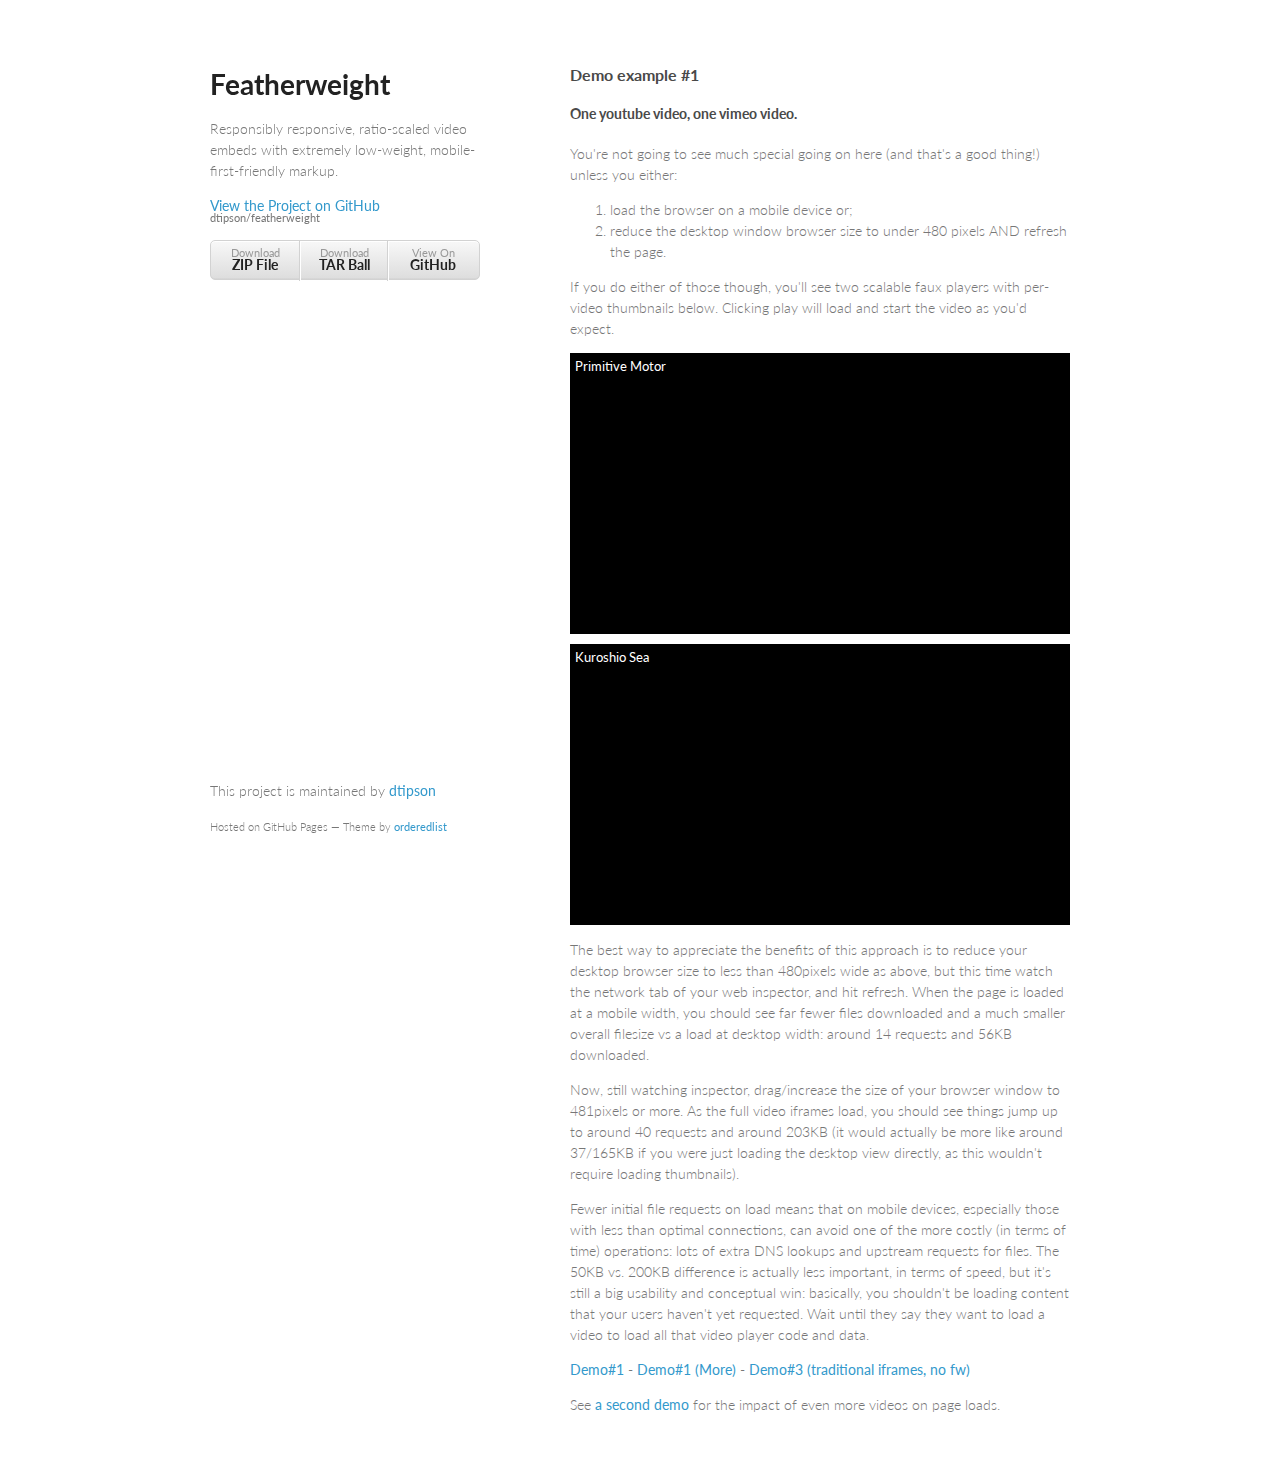
==== commit fad4fe0a: "iframe version" ====
--- a/index.html
+++ b/index.html
@@ -58,7 +58,7 @@
 	<p>The best way to appreciate the benefits of this approach is to reduce your desktop browser size to less than 480pixels wide as above, but this time watch the network tab of your web inspector, and hit refresh. When the page is loaded at a mobile width, you should see far fewer files downloaded and a much smaller overall filesize vs a load at desktop width: around 14 requests and 56KB downloaded.</p>
 	<p>Now, still watching inspector, drag/increase the size of your browser window to 481pixels or more. As the full video iframes load, you should see things jump up to around 40 requests and around 203KB (it would actually be more like around 37/165KB if you were just loading the desktop view directly, as this wouldn't require loading thumbnails).</p>
 	<p>Fewer initial file requests on load means that on mobile devices, especially those with less than optimal connections, can avoid one of the more costly (in terms of time) operations: lots of extra DNS lookups and upstream requests for files. The 50KB vs. 200KB difference is actually less important, in terms of speed, but it's still a big usability and conceptual win: basically, you shouldn't be loading content that your users haven't yet requested. Wait until they say they want to load a video to load all that video player code and data.</p>
-		<p><a href="index.html">Demo#1</a><a href="more.html">Demo#1 (More)</a><a href="iframe.html">Demo#3 (traditional iframes, no fw)</a></p>	
+		<p><a href="index.html">Demo#1</a> - <a href="more.html">Demo#1 (More)</a> - <a href="iframe.html">Demo#3 (traditional iframes, no fw)</a></p>	
 	<p>See <a href="more.html">a second demo</a> for the impact of even more videos on page loads.</p>
       </section>
       <footer>
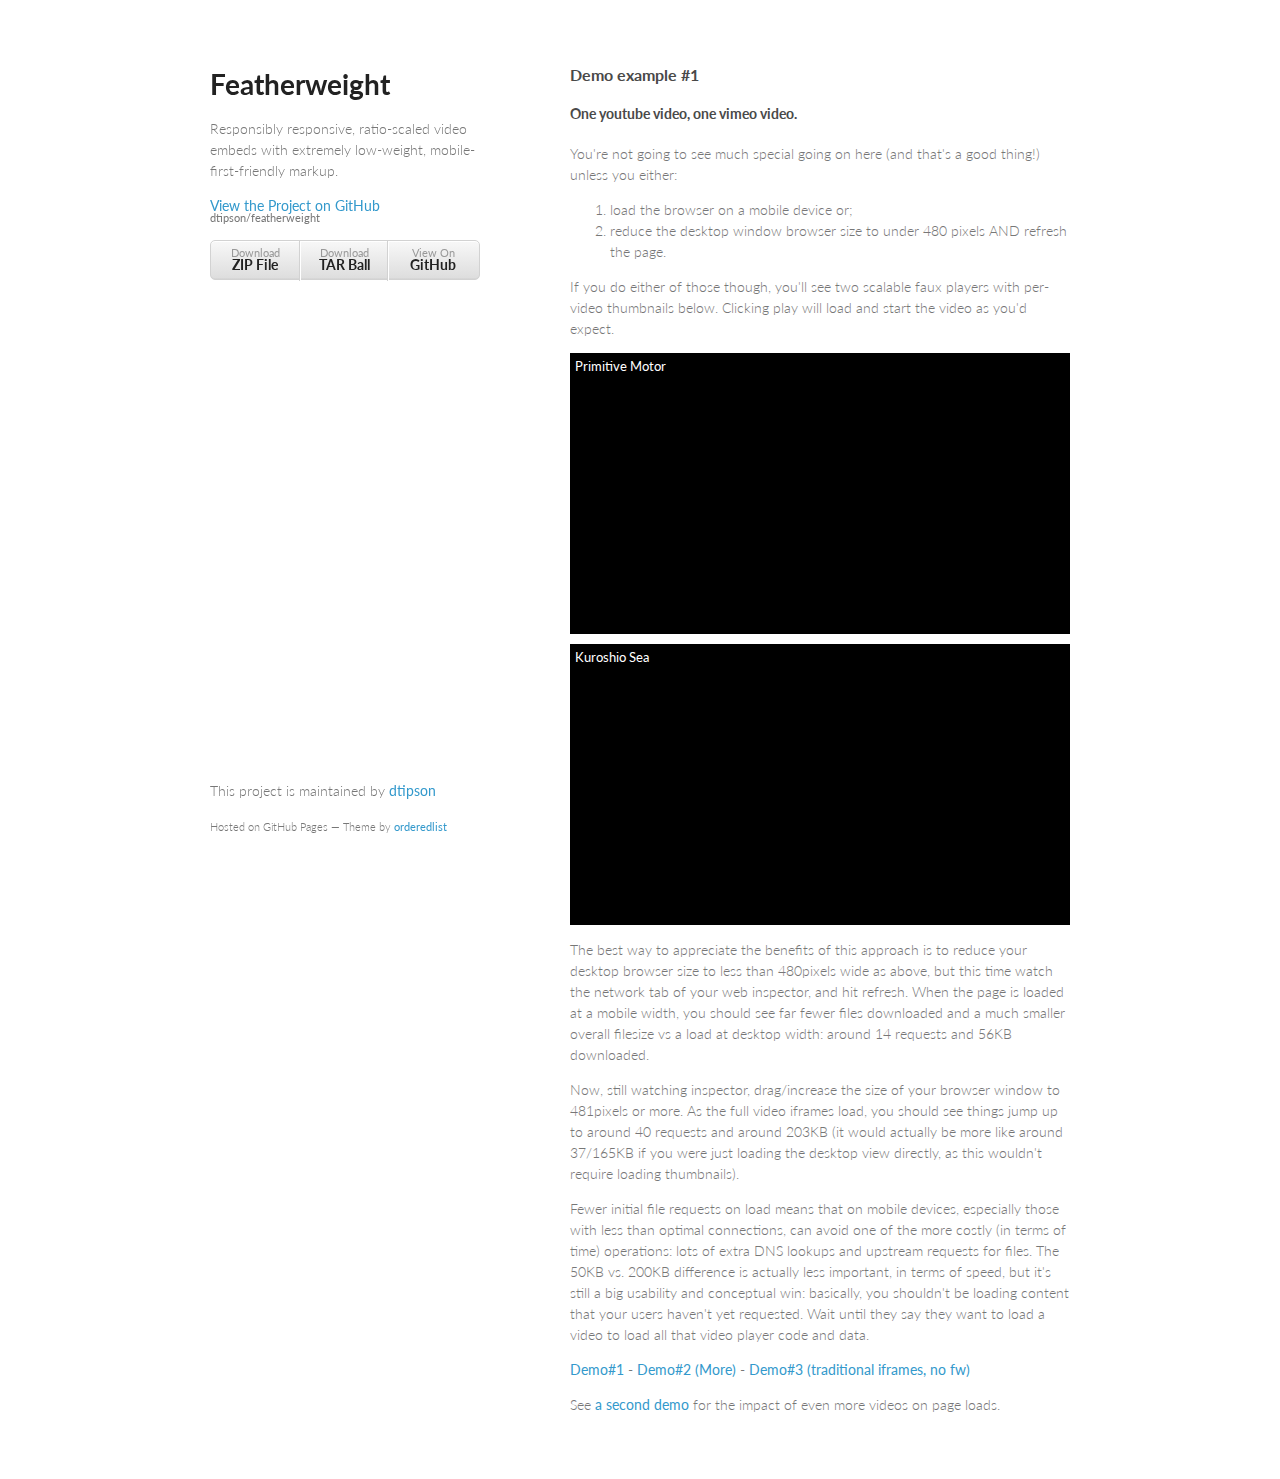
==== commit eafad406: "iframe version" ====
--- a/index.html
+++ b/index.html
@@ -58,7 +58,7 @@
 	<p>The best way to appreciate the benefits of this approach is to reduce your desktop browser size to less than 480pixels wide as above, but this time watch the network tab of your web inspector, and hit refresh. When the page is loaded at a mobile width, you should see far fewer files downloaded and a much smaller overall filesize vs a load at desktop width: around 14 requests and 56KB downloaded.</p>
 	<p>Now, still watching inspector, drag/increase the size of your browser window to 481pixels or more. As the full video iframes load, you should see things jump up to around 40 requests and around 203KB (it would actually be more like around 37/165KB if you were just loading the desktop view directly, as this wouldn't require loading thumbnails).</p>
 	<p>Fewer initial file requests on load means that on mobile devices, especially those with less than optimal connections, can avoid one of the more costly (in terms of time) operations: lots of extra DNS lookups and upstream requests for files. The 50KB vs. 200KB difference is actually less important, in terms of speed, but it's still a big usability and conceptual win: basically, you shouldn't be loading content that your users haven't yet requested. Wait until they say they want to load a video to load all that video player code and data.</p>
-		<p><a href="index.html">Demo#1</a> - <a href="more.html">Demo#1 (More)</a> - <a href="iframe.html">Demo#3 (traditional iframes, no fw)</a></p>	
+		<p><a href="index.html">Demo#1</a> - <a href="more.html">Demo#2 (More)</a> - <a href="iframe.html">Demo#3 (traditional iframes, no fw)</a></p>	
 	<p>See <a href="more.html">a second demo</a> for the impact of even more videos on page loads.</p>
       </section>
       <footer>
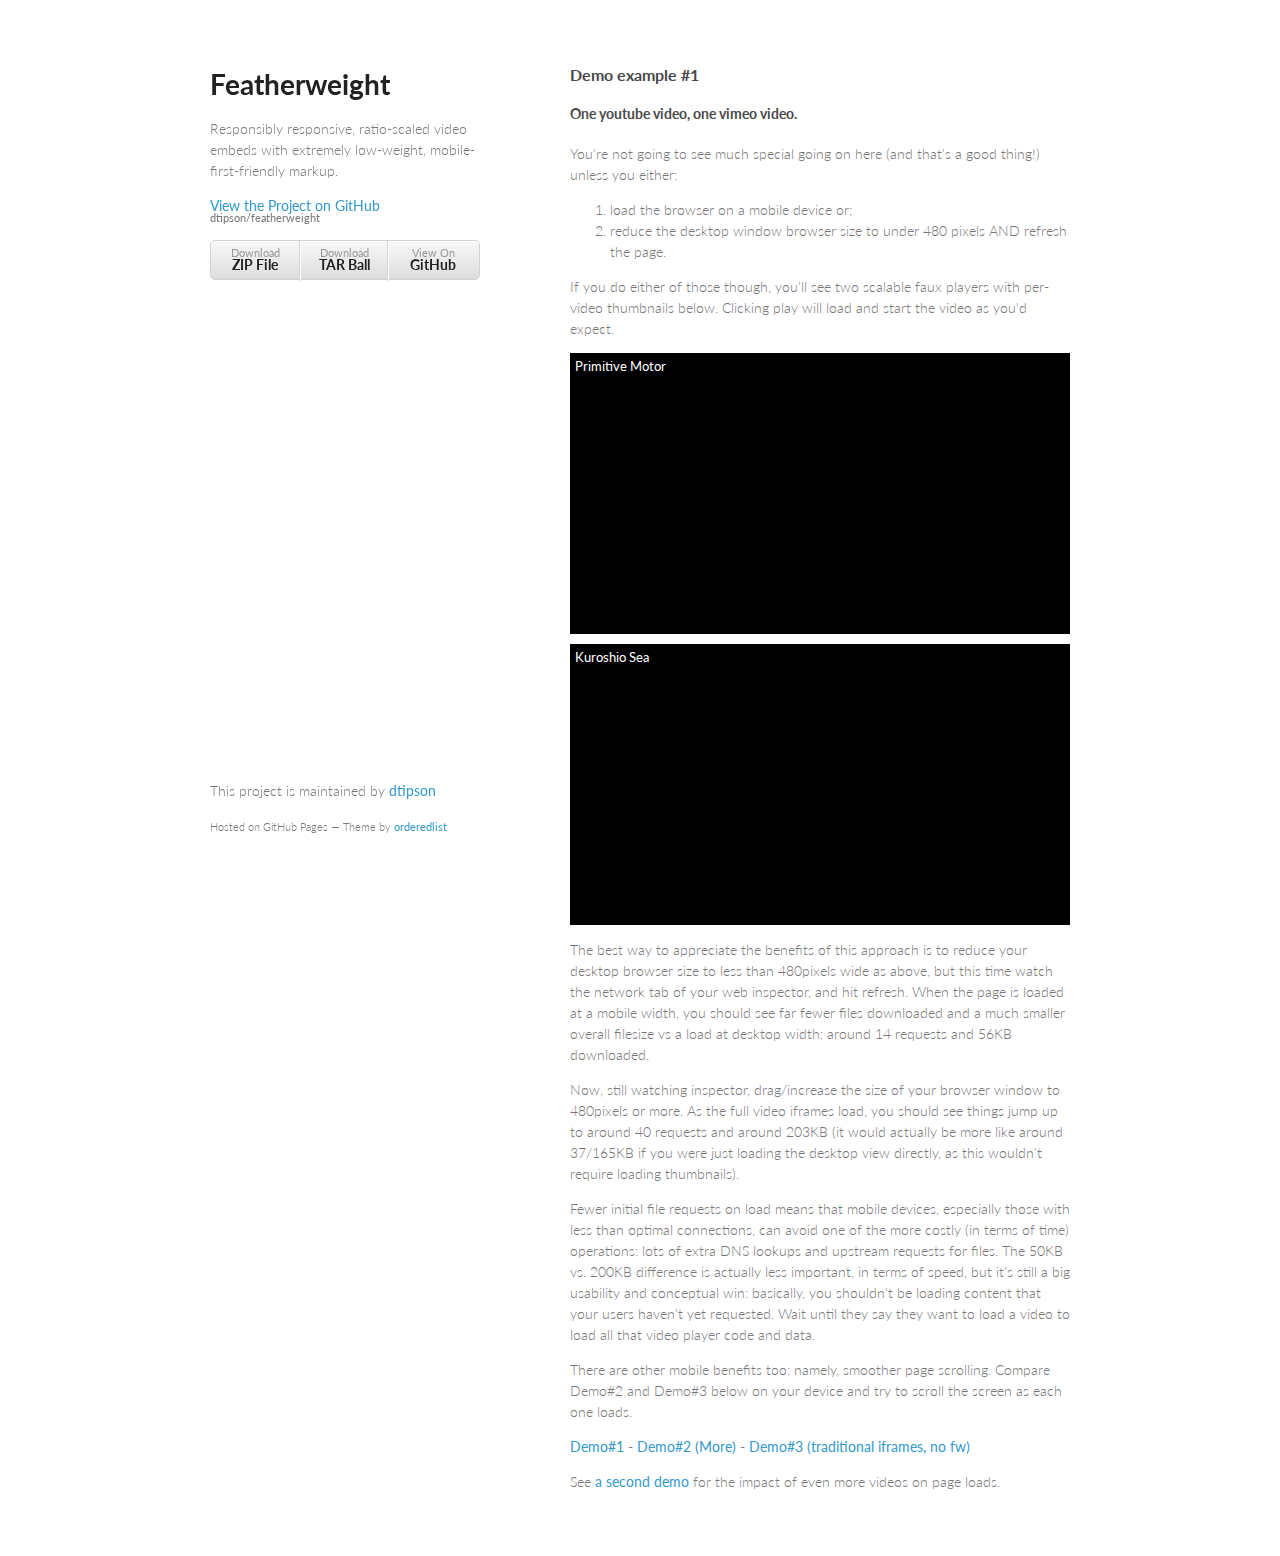
==== commit 3dc8a992: "readme thing" ====
--- a/index.html
+++ b/index.html
@@ -56,8 +56,9 @@
 	</div>
 	
 	<p>The best way to appreciate the benefits of this approach is to reduce your desktop browser size to less than 480pixels wide as above, but this time watch the network tab of your web inspector, and hit refresh. When the page is loaded at a mobile width, you should see far fewer files downloaded and a much smaller overall filesize vs a load at desktop width: around 14 requests and 56KB downloaded.</p>
-	<p>Now, still watching inspector, drag/increase the size of your browser window to 481pixels or more. As the full video iframes load, you should see things jump up to around 40 requests and around 203KB (it would actually be more like around 37/165KB if you were just loading the desktop view directly, as this wouldn't require loading thumbnails).</p>
-	<p>Fewer initial file requests on load means that on mobile devices, especially those with less than optimal connections, can avoid one of the more costly (in terms of time) operations: lots of extra DNS lookups and upstream requests for files. The 50KB vs. 200KB difference is actually less important, in terms of speed, but it's still a big usability and conceptual win: basically, you shouldn't be loading content that your users haven't yet requested. Wait until they say they want to load a video to load all that video player code and data.</p>
+	<p>Now, still watching inspector, drag/increase the size of your browser window to 480pixels or more. As the full video iframes load, you should see things jump up to around 40 requests and around 203KB (it would actually be more like around 37/165KB if you were just loading the desktop view directly, as this wouldn't require loading thumbnails).</p>
+	<p>Fewer initial file requests on load means that mobile devices, especially those with less than optimal connections, can avoid one of the more costly (in terms of time) operations: lots of extra DNS lookups and upstream requests for files. The 50KB vs. 200KB difference is actually less important, in terms of speed, but it's still a big usability and conceptual win: basically, you shouldn't be loading content that your users haven't yet requested. Wait until they say they want to load a video to load all that video player code and data.</p>
+	<p>There are other mobile benefits too: namely, smoother page scrolling.  Compare Demo#2 and Demo#3 below on your device and try to scroll the screen as each one loads.</p>
 		<p><a href="index.html">Demo#1</a> - <a href="more.html">Demo#2 (More)</a> - <a href="iframe.html">Demo#3 (traditional iframes, no fw)</a></p>	
 	<p>See <a href="more.html">a second demo</a> for the impact of even more videos on page loads.</p>
       </section>
